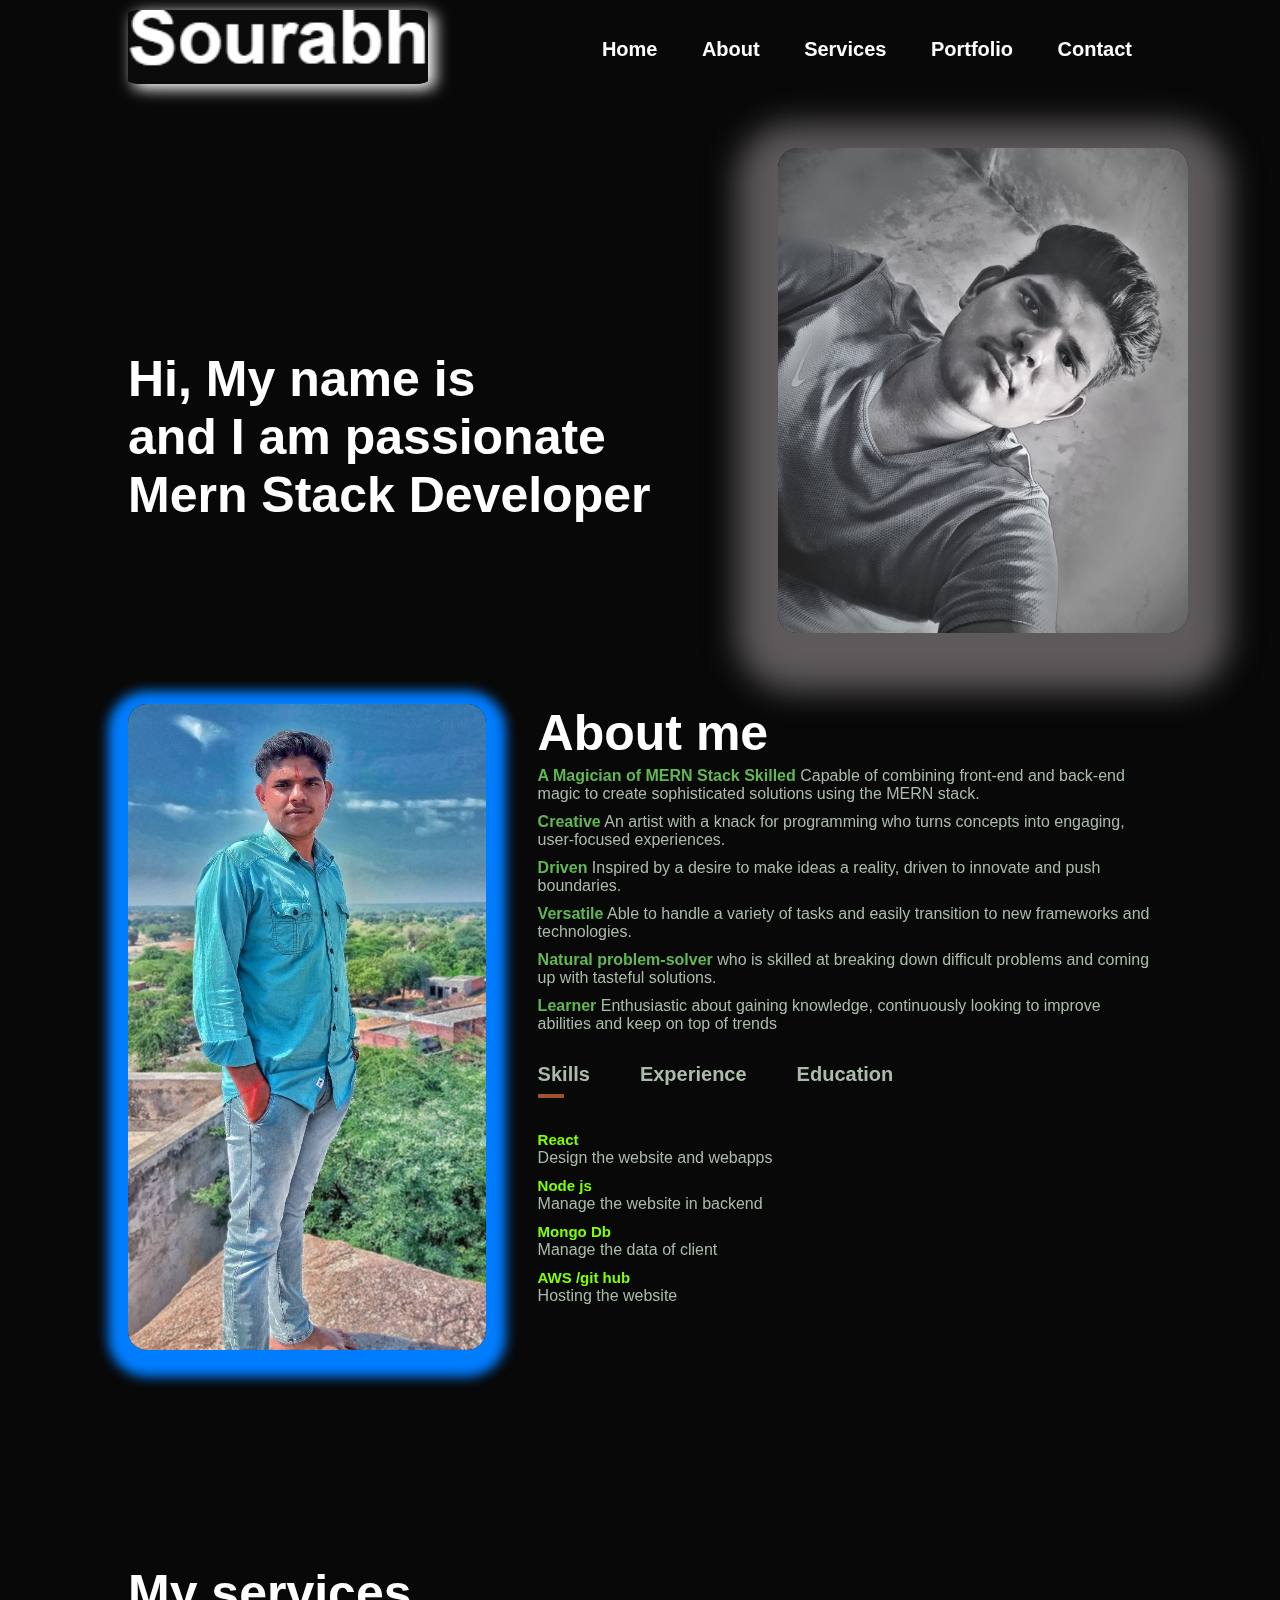
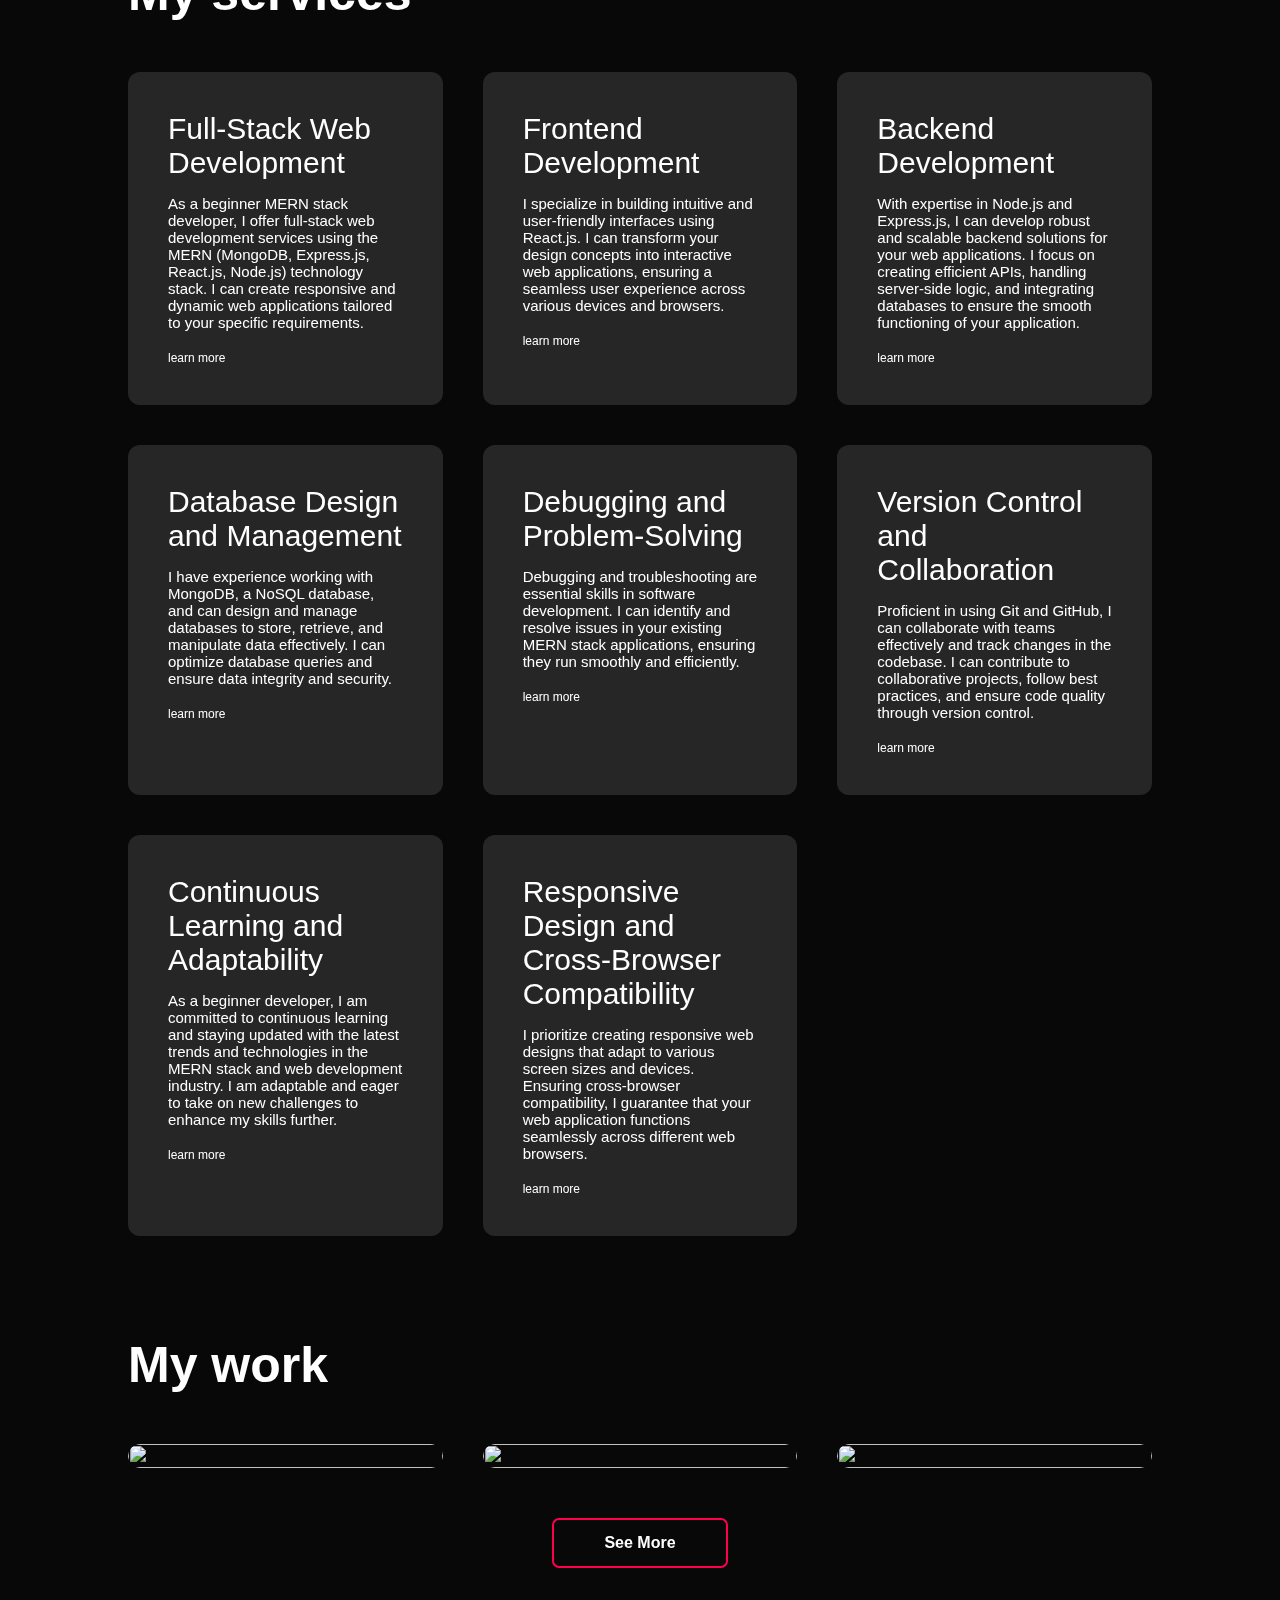
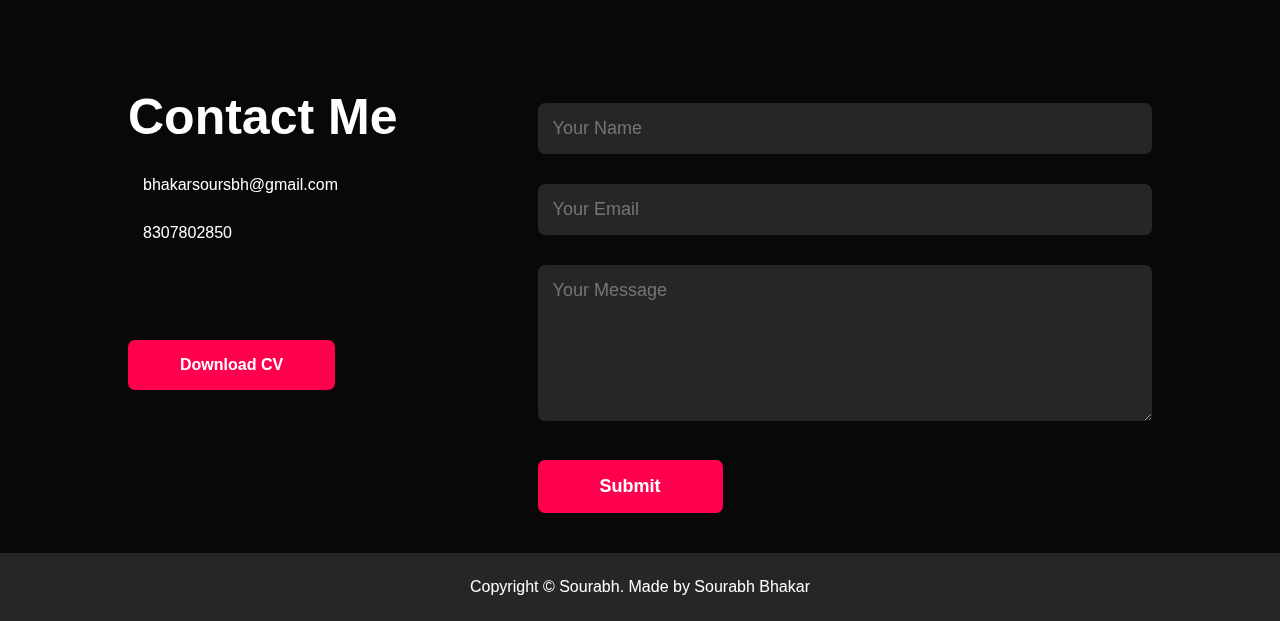
==== index.html @ 3886397c "Update index.html" ====
<!DOCTYPE html>
<html lang="en">

<head>
  <meta charset="UTF-8" />
  <meta name="viewport" content="width=device-width, initial-scale=1.0" />
  <title>Sourabh ---Mern Stack Developer</title>
  <link rel="stylesheet" href="sourabh.css" />
  <script src="sourabh.js"></script>
  <script src="https://kit.fontawesome.com/534c7aa040.js" crossorigin="anonymous"></script>
</head>

<body>
  <div id="header">
    <div class="container">
      <nav>
        <a href="">
          <img src="newlogo.png" alt="logo" class="logo" id="logo" onclick="reload" />
        </a>

        <ul id="sidermenu">
          <li><a href="#header">Home</a></li>
          <li><a href="#about">About</a></li>
          <li><a href="#services">Services</a></li>
          <li><a href="#portfolio">Portfolio</a></li>
          <li><a href="#contact">Contact</a></li>
          <i class="fas fa-times" onclick="closemenu()"></i>
        </ul>
        <i class="fas fa-bars" onclick="openmenu()"></i>
      </nav>
      <div class="left"><img src="sourabhjaat.jpg" alt=""></div>
      <div class="header-text">
        <!-- <p><span>M</span>ern <span>S</span>tack <span>D</span>eveloper</p> -->
        <h1>
          Hi, My name is <br />
          <span id="jaat"></span>
          <div>and I am passionate <br> Mern Stack Developer</div>
          <span id="element"></span>
        </h1>
      </div>
    </div>
  </div>
  <!-- ----------------------------about-------------------------------------------------- -->
  <div id="about">
    <div class="container">
      <div class="row">
        <div class="about-col-1">
          <img src="sourabh3.jpg" alt="" />
        </div>
        <div class="about-col-2">
          <h1 class="sub-title">About me</h1>
          <p>
            <span>A Magician of MERN Stack Skilled</span> Capable of combining
            front-end and back-end magic to create sophisticated solutions
            using the MERN stack.
          </p>
          <p>
            <span>Creative</span> An artist with a knack for programming who
            turns concepts into engaging, user-focused experiences.
          </p>
          <p>
            <span>Driven</span> Inspired by a desire to make ideas a reality,
            driven to innovate and push boundaries.
          </p>
          <p>
            <span>Versatile</span> Able to handle a variety of tasks and
            easily transition to new frameworks and technologies.
          </p>
          <p>
            <span>Natural problem-solver</span> who is skilled at breaking
            down difficult problems and coming up with tasteful solutions.
          </p>
          <p>
            <span>Learner</span> Enthusiastic about gaining knowledge,
            continuously looking to improve abilities and keep on top of
            trends
          </p>

          <div class="tab-title">
            <p class="tab-links active-link" onclick="opentab('Skills')">
              Skills
            </p>
            <p class="tab-links" onclick="opentab('Experience')">
              Experience
            </p>
            <p class="tab-links" onclick="opentab('Education')">Education</p>
          </div>
          <div class="tab-contant active-tab" id="Skills">
            <ul>
              <li><span>React</span><br />Design the website and webapps</li>
              <li><span>Node js</span><br />Manage the website in backend</li>
              <li><span>Mongo Db</span><br />Manage the data of client</li>
              <li><span>AWS /git hub</span><br />Hosting the website</li>
            </ul>
          </div>
          <div class="tab-contant" id="Experience">
            <ul>
              <li>
                <span>Fresher </span><br />Learning new thing about Mern stack
              </li>
            </ul>
          </div>
          <div class="tab-contant" id="Education">
            <ul>
              <li>
                <span>persuing degree</span><br />bca
              </li>
            </ul>
          </div>
        </div>
      </div>
    </div>
  </div>
  <!-- ----------------------------services-------------------------------------------------- -->
  <div id="services">
    <div class="container">
      <h1 class="sub-title">My services</h1>
      <div class="services-list">
        <div>
          <i class="fa-solid fa-code"></i>
          <h2>Full-Stack Web Development</h2>
          <p>
            As a beginner MERN stack developer, I offer full-stack web
            development services using the MERN (MongoDB, Express.js,
            React.js, Node.js) technology stack. I can create responsive and
            dynamic web applications tailored to your specific requirements.
          </p>
          <a href="project.html">learn more</a>
        </div>
        <div>
          <i class="fa-brands fa-react"></i>
          <h2>Frontend Development</h2>
          <p>
            I specialize in building intuitive and user-friendly interfaces
            using React.js. I can transform your design concepts into
            interactive web applications, ensuring a seamless user experience
            across various devices and browsers.
          </p>
          <a href="project.html">learn more</a>
        </div>
        <div>
          <i class="fa-brands fa-node"></i>
          <h2>Backend Development</h2>
          <p>
            With expertise in Node.js and Express.js, I can develop robust and
            scalable backend solutions for your web applications. I focus on
            creating efficient APIs, handling server-side logic, and
            integrating databases to ensure the smooth functioning of your
            application.
          </p>
          <a href="project.html">learn more</a>
        </div>
        <div>
          <i class="fa-solid fa-database"></i>
          <h2>Database Design and Management</h2>
          <p>
            I have experience working with MongoDB, a NoSQL database, and can
            design and manage databases to store, retrieve, and manipulate
            data effectively. I can optimize database queries and ensure data
            integrity and security.
          </p>
          <a href="project.html">learn more</a>
        </div>
        <div>
          <i class="fa-solid fa-gear"></i>
          <h2>Debugging and Problem-Solving</h2>
          <p>
            Debugging and troubleshooting are essential skills in software
            development. I can identify and resolve issues in your existing
            MERN stack applications, ensuring they run smoothly and
            efficiently.
          </p>
          <a href="project.html">learn more</a>
        </div>
        <div>
          <i class="fa-brands fa-github"></i>
          <h2>Version Control and Collaboration</h2>
          <p>
            Proficient in using Git and GitHub, I can collaborate with teams
            effectively and track changes in the codebase. I can contribute to
            collaborative projects, follow best practices, and ensure code
            quality through version control.
          </p>
          <a href="project.html">learn more</a>
        </div>
        <div>
          <i class="fa-solid fa-book"></i>
          <h2>Continuous Learning and Adaptability</h2>
          <p>
            As a beginner developer, I am committed to continuous learning and
            staying updated with the latest trends and technologies in the
            MERN stack and web development industry. I am adaptable and eager
            to take on new challenges to enhance my skills further.
          </p>
          <a href="project.html">learn more</a>
        </div>
        <div>
          <i class="fa-sharp fa-solid fa-mobile"></i>
          <h2>Responsive Design and Cross-Browser Compatibility</h2>
          <p>
            I prioritize creating responsive web designs that adapt to various
            screen sizes and devices. Ensuring cross-browser compatibility, I
            guarantee that your web application functions seamlessly across
            different web browsers.
          </p>
          <a href="project.html">learn more</a>
        </div>
      </div>
    </div>
  </div>
  <!-- -----------------------------------------------------------portfolio----------------------------------------------------------------------------- -->
  <div id="portfolio">
    <div class="container">
      <h1 class="sub-title">My work</h1>
      <div class="work-list">
        <div class="work">
          <img src="https://static.javatpoint.com/blog/images/how-to-be-a-full-stack-developer.png" />
          <div class="layer">
            <h3>Full stack website</h3>
            <p>
              A full-stack website refers to a website that has both front-end
              and back-end components, covering all aspects of web
              development.
            </p>
            <a href="project.html"><i class="fa-solid fa-arrow-up-right-from-square"></i></a>
          </div>
        </div>
        <div class="work">
          <img
            src="https://thumbs.dreamstime.com/b/responsive-web-design-page-promotion-different-display-devices-office-studio-desk-cioncept-graphic-elements-wall-174870257.jpg" />
          <div class="layer">
            <h3>Responsive website degine</h3>
            <p>
              A responsive website is a website design approach that ensures
              optimal viewing and interaction across various devices and
              screen sizes
            </p>
            <a href="index.html"><i class="fa-solid fa-arrow-up-right-from-square"></i></a>
          </div>
        </div>
        <div class="work">
          <img
            src="https://img.freepik.com/free-photo/showing-cart-trolley-shopping-online-sign-graphic_53876-133967.jpg" />
          <div class="layer">
            <h3>E-commerce website</h3>
            <p>
              E-commerce, short for electronic commerce, has become
              increasingly popular due to the convenience it offers to both
              consumers and businesses
            </p>
            <a href="project.html"><i class="fa-solid fa-arrow-up-right-from-square"></i></a>
          </div>
        </div>
      </div>
      <a href="project.html" class="btn">See More</a>
    </div>
  </div>
  <!-- ---------------------------------------------------contact section--------------------------------------- -->
  <div id="contact">
    <div class="container">
      <div class="row">
        <div class="contact-left">
          <h1 class="sub-title">Contact Me</h1>
          <p>
            <i class="fa-solid fa-paper-plane"></i>bhakarsoursbh@gmail.com
          </p>
          <p><i class="fa-solid fa-phone"></i>8307802850</p>
          <div class="social-icon">
            <a href="https://www.facebook.com/sourabh.bhakar.33?mibextid=ZbWKwL"><i
                class="fa-brands fa-facebook"></i></a>
            <a href="https://www.instagram.com/bhakarsourabh/"><i class="fa-brands fa-instagram"></i></a>
            <a href="https://www.linkedin.com/in/sourabh-bhakar-b3bb3324b/?originalSubdomain=in"><i
                class="fa-brands fa-linkedin"></i></a>
            <a href="https://t.me/Bhakarsourabh"><i class="fa-brands fa-telegram"></i></a>
            <a href="https://github.com/sourabhbhakar5228?tab=repositories"><i class="fa-brands fa-github"></i></a>
          </div>
          <a href="Resume.pdf" class="btn btn-2" download>Download CV</a>
        </div>
        <div class="contact-right">
          <form name="submit-to-google-sheet">
            <input type="text" name="Name" placeholder="Your Name" required />
            <input type="email" name="Email" placeholder="Your Email " required />
            <textarea name="Message" rows="6" placeholder="Your Message"></textarea>
            <button type="submit" class="btn btn-2">Submit</button>
          </form>
          <span id="msg"></span>
        </div>
      </div>
    </div>
    <div class="copyright">
      <p>
        Copyright © Sourabh. Made by <i class="fa-solid fa-heart"></i> Sourabh
        Bhakar
      </p>
    </div>
  </div>
</body>
<script>
  // ------------------------------------------------google sheet -----------------------------------
  const scriptURL =
    "https://script.google.com/macros/s/AKfycbykt4avmGJxRdVvzC46BRvpmFMYT5OjKZjjOQTQ4RY8ft5uHCSQOTykpt5dRcJ88xuuuA/exec";
  const form = document.forms["submit-to-google-sheet"];
  const msg = document.getElementById("msg");

  form.addEventListener("submit", (e) => {
    e.preventDefault();
    fetch(scriptURL, { method: "POST", body: new FormData(form) })
      .then((response) => {
        msg.innerHTML = "Your Enquiry has been submitted";
        setTimeout(function () {
          msg.innerHTML = "";
        }, 7000);
        form.reset();
      })
      .catch((error) => console.error("Error!", error.message));
  });
</script>
<script src="https://unpkg.com/typed.js@2.0.16/dist/typed.umd.js"></script>
<script>
  var typed = new Typed("#element", {
    strings: [
      " Javascript",
      "React JS",
      "&amp; NodeJS",
      "ExpressJS",
      "MongoDB",
      "Git &amp; Github.",
    ],
    typeSpeed: 100,
    loop: true,
  });
</script>
<script>
  var typed = new Typed("#jaat", {
    strings: ["Sourabh", "Bhakar"],
    typeSpeed: 100,
    loop: true,
  });

  // for logo
  document
    .getElementsById("logo")
    .addEventListener("click", function (reload) {
      location.reload(reload);
    });
</script>

</html>
---- sourabh.css ----
* {
  margin: 0;
  padding: 0;
  box-sizing: border-box;
  font-family: "poppins", sans-serif;
}
html {
  scroll-behavior: smooth;
}
body {
  background: #080808;
  color: #fff;
}
.left img {
  height: 100%;
  width: 40%;
  position: relative;
  left: 650px;
  border-radius: 20px;
  margin-top: 60px;
  box-shadow: 0px 17px 32px 41px #5e5a5b;
}
.container {
  padding: 10px 10%;
}
nav {
  display: flex;
  align-items: center;
  justify-content: space-between;
  flex-wrap: wrap;
}
.logo {
  width: 300px;
  mix-blend-mode: screen;
  border-radius: 5%;
  box-shadow: 6px 4px 15px 1px white;
}
nav ul li {
  display: inline-block;
  list-style: none;
  margin: 10px 20px;
}
nav ul li a {
  color: #fff;
  text-decoration: none;
  font-size: 20px;
  position: relative;
  font-weight: 700;
}
nav ul li a::after {
  content: "";
  width: 0;
  height: 4px;
  background: rgb(12, 212, 72);
  position: absolute;
  left: 0;
  bottom: -6px;
  transition: 0.5s;
}
nav ul li a:hover::after {
  width: 100%;
}
.header-text {
  margin-top: -30%;
  font-size: 30px;
}
.header-text h1 {
  font-size: 50px;
  margin-top: 20px;
  color: white;
}
.header-text p {
  margin-top: 20px;
  color: black;
  font-weight: 700;
}
.header-text h1 span,
p span {
  color: #ff004f;
  font-weight: 700;
}
/* -----------------------------------------------------------------about------------------------------------------------------- */
#about {
  padding: 160px 0px;
  color: #aba;
}
.row {
  display: flex;
  justify-content: space-between;
  flex-wrap: wrap;
}
.about-col-1 {
  flex-basis: 35%;
}
.about-col-1 img {
  width: 100%;
  border-radius: 19px;
  height: -webkit-fill-available;
  box-shadow: 0px 7px 12px 20px #007dff;
}
.about-col-2 {
  flex-basis: 60%;
}
.about-col-2 p {
  padding: 5px 0px;
}
.about-col-2 span {
  color: #61b752;
  font-weight: bold;
}
.sub-title {
  font-size: 50px;
  font-weight: 700;
  color: white;
}
.tab-title {
  display: flex;
  margin: 20px 0 40px;
}
.tab-links {
  margin-right: 50px;
  font-size: 20px;
  font-weight: bold;
  cursor: pointer;
  position: relative;
}
.tab-links::after {
  content: "";
  width: 0;
  height: 4px;
  background: sienna;
  position: absolute;
  left: 0;
  bottom: -7px;
  transition: 0.5s;
}
.tab-links.active-link::after {
  width: 50%;
}
.tab-contant ul li {
  list-style: none;
  margin: 10px 0;
}
.tab-contant ul li span {
  color: chartreuse;
  font-size: 15px;
}
.tab-contant {
  display: none;
}
.tab-contant.active-tab {
  display: block;
}
/* -------------------------------------------------services-------------------------------------------------------------------- */
#services {
  padding: 30px 0;
}
.services-list {
  display: grid;
  grid-template-columns: repeat(auto-fit, minmax(250px, 1fr));
  grid-gap: 40px;
  margin-top: 50px;
}
.services-list div {
  background: #262626;
  padding: 40px;
  font-size: 14px;
  font-weight: 400;
  border-radius: 12px;
  transition: background 0.5s, transform 0.5s;
}
.services-list div i {
  font-size: 50px;
  margin-bottom: 30px;
  color: purple;
}
.services-list div h2 {
  font-size: 30px;
  font-weight: 500;
  margin-bottom: 15px;
}
.services-list div p {
  font-size: 15px;
}
.services-list div a {
  text-decoration: none;
  color: white;
  font-size: 12px;
  margin-top: 20px;
  display: inline-block;
}
.services-list div:hover {
  background: #ff004f;
  transform: translateY(-10px);
}
/* -----------------------------------------------------------portfolio------------------------------------------ */
#portfolio {
  padding: 50px 0;
}
.work-list {
  display: grid;
  grid-template-columns: repeat(auto-fit, minmax(250px, 1fr));
  grid-gap: 40px;
  margin-top: 50px;
}
.work {
  border-radius: 12px;
  position: relative;
  overflow: hidden;
}

.work img {
  width: 100%;
  height: 100%;
  border-radius: 12px;
  display: block;
  transition: transform 0.5s;
}
.layer {
  width: 100%;
  height: 0;
  background: linear-gradient(rgba(0, 0, 0, 0.6), #ff004f);
  border-radius: 12px;
  position: absolute;
  left: 0;
  bottom: 0;
  overflow: hidden;
  display: flex;
  align-items: center;
  justify-content: center;
  flex-direction: column;
  padding: 0 40px;
  text-align: center;
  font-size: 14px;
  transition: height 0.7s;
}
.layer h3 {
  font-weight: 500;
  margin-bottom: 20px;
}
.layer a {
  margin-top: 20px;
  color: #ff004f;
  text-decoration: none;
  font-size: 22px;
  line-height: 60px;
  background: white;
  width: 60px;
  height: 60px;
  border-radius: 50%;
  text-align: center;
}
.work:hover img {
  transform: scale(1.1);
}
.work:hover .layer {
  height: 100%;
}
.btn {
  display: block;
  margin: 50px auto;
  width: fit-content;
  border: 2px solid #ff004f;
  padding: 14px 50px;
  border-radius: 7px;
  text-decoration: none;
  color: #fff;
  font-weight: bold;
  transition: background 0.7s;
}
.btn:hover {
  background: #ff004f;
}
/* ---------------------------------------------------contact section---------------------------------- */
.contact-left {
  flex-basis: 35%;
}
.contact-right {
  flex-basis: 60%;
}
.contact-left p {
  margin-top: 30px;
}
.contact-left p i {
  color: #ff004f;
  margin-right: 15px;
  font-size: 15px;
}
.social-icon {
  margin-top: 30px;
}
.social-icon a {
  text-decoration: none;
  font-size: 30px;
  margin-right: 15px;
  color: #ababab;
  display: inline-block;
  transition: transform 0.5s;
}
.social-icon a:hover {
  color: aqua;
  transform: translateY(-5px);
}
.btn.btn-2 {
  display: inline-block;
  background-color: #ff004f;
}
.contact-right form {
  width: 100%;
}
form input,
form textarea {
  width: 100%;
  border: 0;
  outline: none;
  background: #262626;
  padding: 15px;
  margin: 15px 0;
  color: #fff;
  font-size: 18px;
  border-radius: 7px;
}
form .btn-2 {
  padding: 14px 60px;
  font-size: 18px;
  margin-top: 20px;
  cursor: pointer;
}
.copyright {
  width: 100%;
  text-align: center;
  padding: 25px 0;
  background: #262626;
  font-weight: 400;
  margin-top: 20px;
}
.copyright i {
  color: red;
}
/* ----------------------------------------------------css for small screen-------------------------------------------------- */
nav .fas {
  display: none;
}
@media only screen and (max-width: 800px) {
  .left img {
    height: 500px;
    width: 90%;
    position: relative;
    left: 25px;
    border-radius: 20px;
    margin-top: 80px;
    box-shadow: 0px 17px 32px 41px #5e5a5b;
  }
  .header-text h1 {
    margin-top: 70%;
    font-size: 40px;
  }
  .logo {
    width: 200px;
    margin-top: 13px;
  }
  nav .fas {
    display: block;
    cursor: pointer;
    font-size: 25px;
    color: white;
  }
  nav ul {
    background: #007dff;
    position: fixed;
    top: 0;
    right: -200px;
    width: 200px;
    height: 100vh;
    padding-top: 50px;
    z-index: 2;
    transition: width 1s;
  }
  nav ul li {
    display: block;
    margin: 25px;
  }
  nav ul .fas {
    position: absolute;
    top: 25px;
    left: 25px;
    cursor: pointer;
  }
  .sub-title {
    font-size: 40px;
  }
  .about-col-1,
  .about-col-2 {
    flex-basis: 100%;
  }
  .about-col-1 {
    margin-bottom: 30px;
  }
  .about-col-2 {
    font-size: 14px;
  }
  .tab-links {
    font-size: 14px;
    margin-top: 20px;
  }
  .contact-left,
  .contact-right {
    flex-basis: 100%;
  }
  .copyright {
    font-size: 14px;
  }
  .layer {
    font-size: 12px;
  }
}
#msg {
  color: #61b752;
  margin-top: -40px;
  display: block;
}
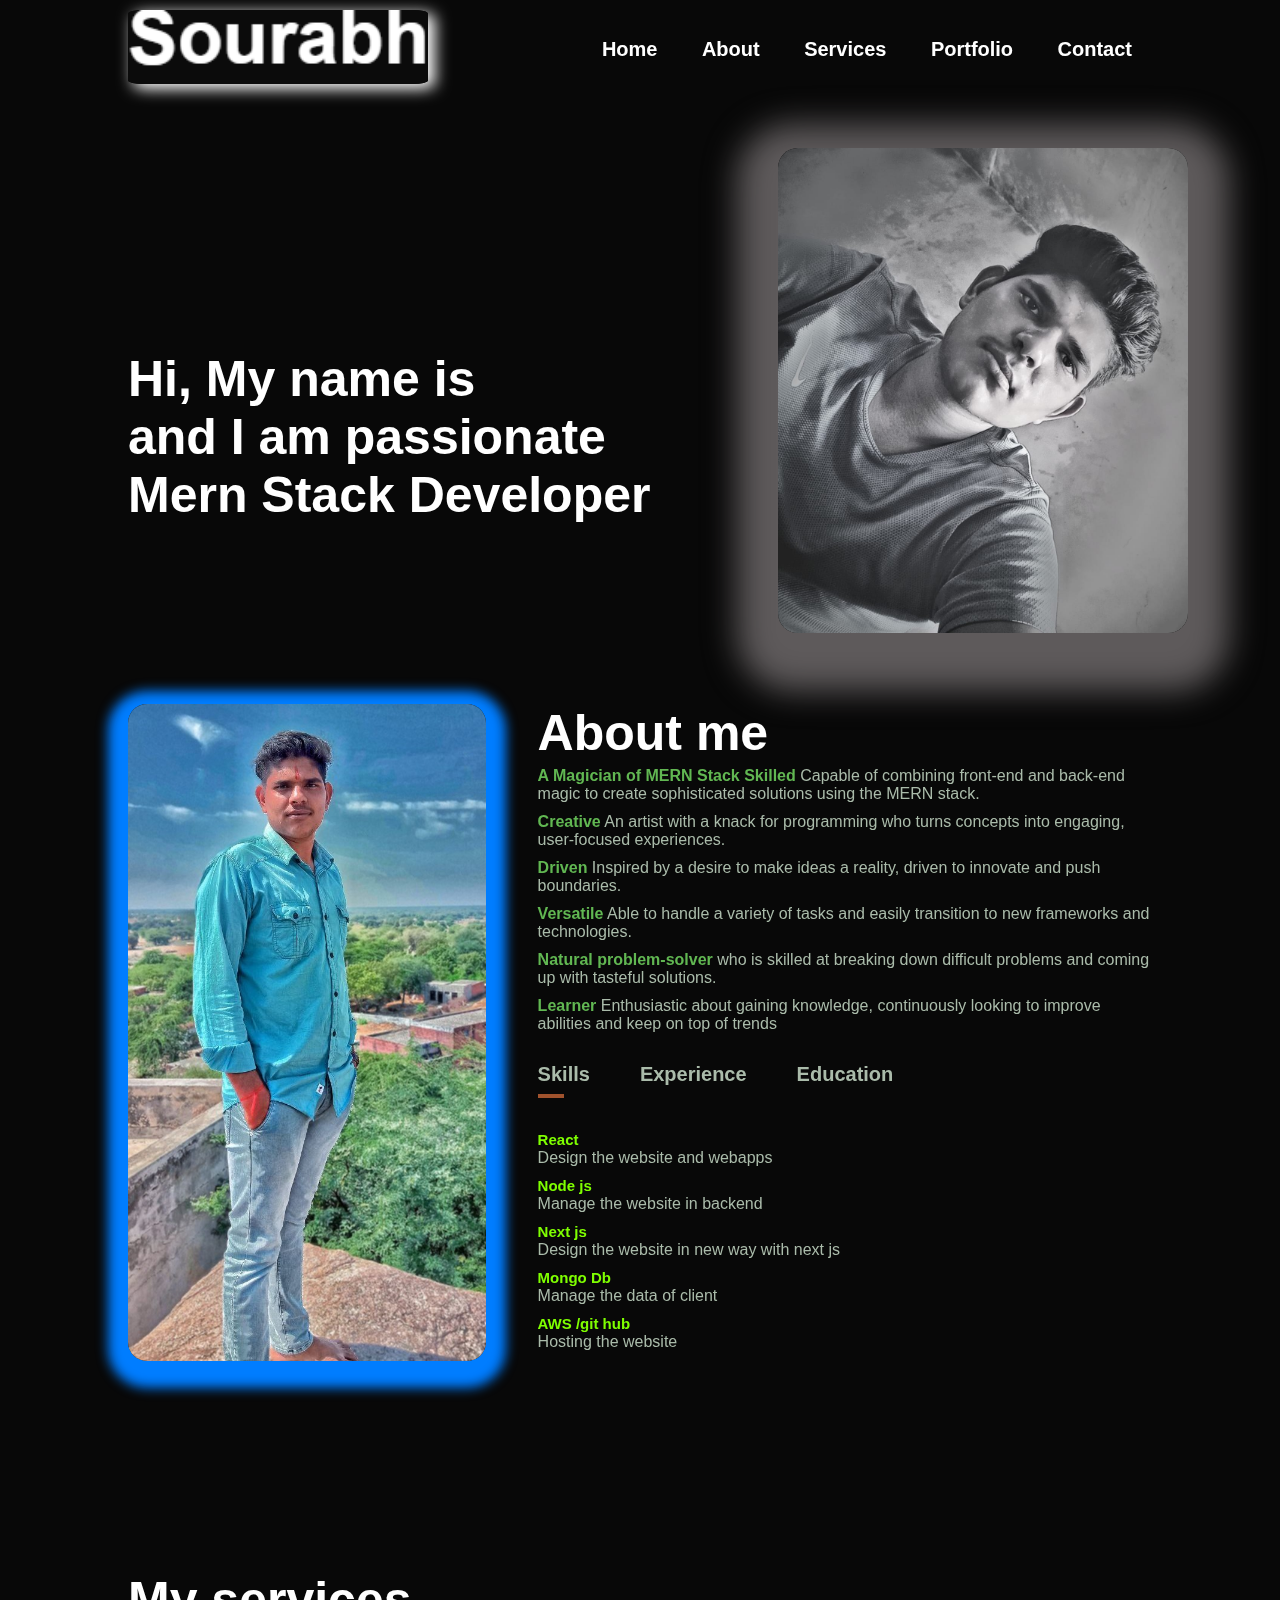
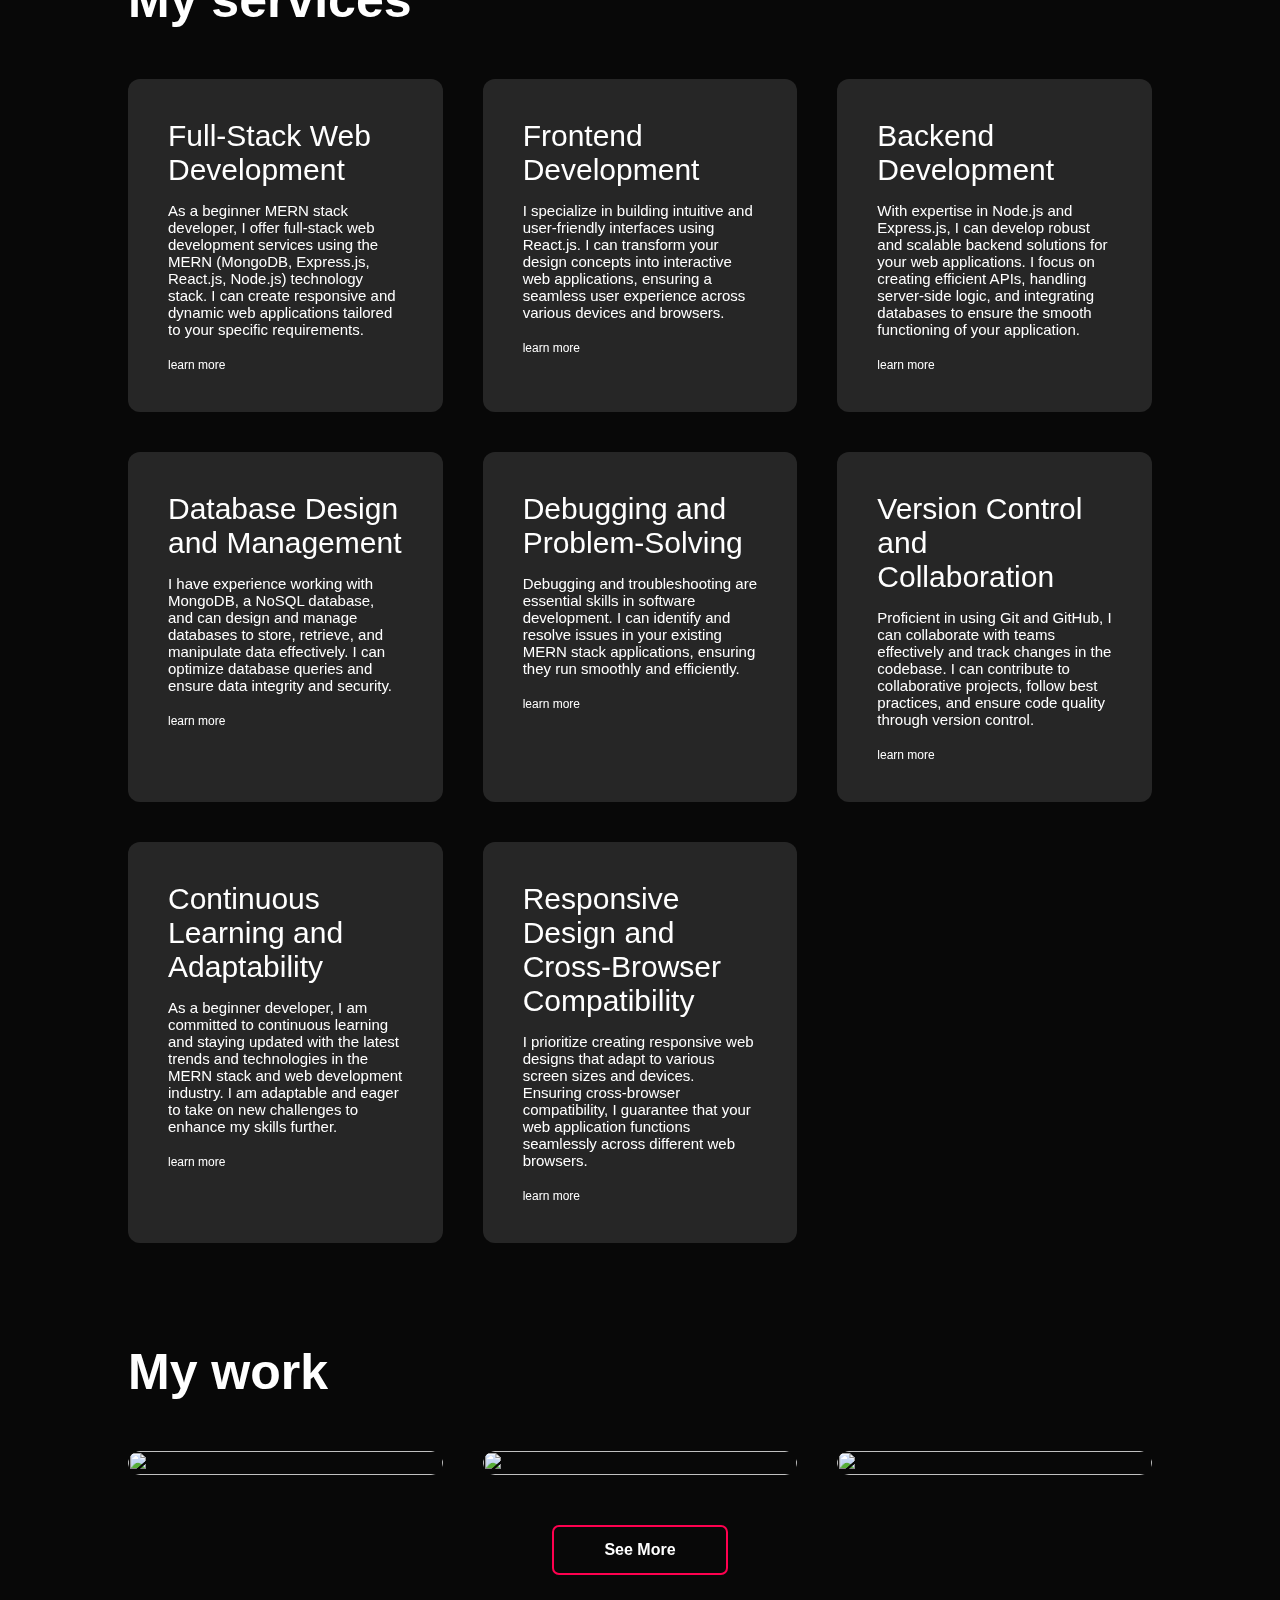
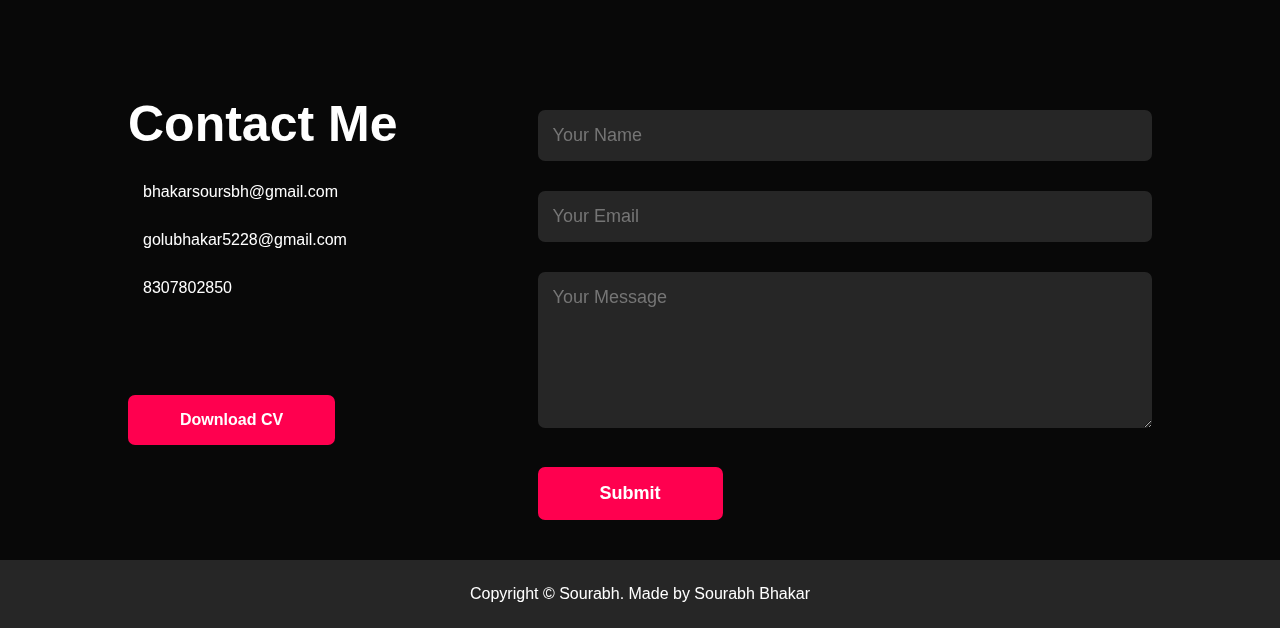
==== commit dd3623fd: "new version" ====
--- a/index.html
+++ b/index.html
@@ -89,6 +89,7 @@
             <ul>
               <li><span>React</span><br />Design the website and webapps</li>
               <li><span>Node js</span><br />Manage the website in backend</li>
+              <li><span>Next js</span><br />Design the website in new way with next js </li>
               <li><span>Mongo Db</span><br />Manage the data of client</li>
               <li><span>AWS /git hub</span><br />Hosting the website</li>
             </ul>
@@ -96,14 +97,17 @@
           <div class="tab-contant" id="Experience">
             <ul>
               <li>
-                <span>Fresher </span><br />Learning new thing about Mern stack
+                <span>Internship in </span><br />CODE IT SOLUTION HYDERABAD 3 Months
               </li>
             </ul>
           </div>
           <div class="tab-contant" id="Education">
             <ul>
               <li>
-                <span>persuing degree</span><br />bca
+                <span>Persuing Degree</span><br />Bsc non medical
+              </li>
+              <li>
+                <span>Mern stack course </span><br />Ducat Gurgoan
               </li>
             </ul>
           </div>
@@ -125,7 +129,7 @@
             React.js, Node.js) technology stack. I can create responsive and
             dynamic web applications tailored to your specific requirements.
           </p>
-          <a href="project.html">learn more</a>
+          <a href="https://github.com/Sourabh-Bhakar5228">learn more</a>
         </div>
         <div>
           <i class="fa-brands fa-react"></i>
@@ -136,7 +140,7 @@
             interactive web applications, ensuring a seamless user experience
             across various devices and browsers.
           </p>
-          <a href="project.html">learn more</a>
+          <a href="https://github.com/Sourabh-Bhakar5228">learn more</a>
         </div>
         <div>
           <i class="fa-brands fa-node"></i>
@@ -148,7 +152,7 @@
             integrating databases to ensure the smooth functioning of your
             application.
           </p>
-          <a href="project.html">learn more</a>
+          <a href="https://github.com/Sourabh-Bhakar5228">learn more</a>
         </div>
         <div>
           <i class="fa-solid fa-database"></i>
@@ -159,7 +163,7 @@
             data effectively. I can optimize database queries and ensure data
             integrity and security.
           </p>
-          <a href="project.html">learn more</a>
+          <a href="https://github.com/Sourabh-Bhakar5228">learn more</a>
         </div>
         <div>
           <i class="fa-solid fa-gear"></i>
@@ -170,7 +174,7 @@
             MERN stack applications, ensuring they run smoothly and
             efficiently.
           </p>
-          <a href="project.html">learn more</a>
+          <a href="https://github.com/Sourabh-Bhakar5228">learn more</a>
         </div>
         <div>
           <i class="fa-brands fa-github"></i>
@@ -181,7 +185,7 @@
             collaborative projects, follow best practices, and ensure code
             quality through version control.
           </p>
-          <a href="project.html">learn more</a>
+          <a href="https://github.com/Sourabh-Bhakar5228">learn more</a>
         </div>
         <div>
           <i class="fa-solid fa-book"></i>
@@ -192,7 +196,7 @@
             MERN stack and web development industry. I am adaptable and eager
             to take on new challenges to enhance my skills further.
           </p>
-          <a href="project.html">learn more</a>
+          <a href="https://github.com/Sourabh-Bhakar5228">learn more</a>
         </div>
         <div>
           <i class="fa-sharp fa-solid fa-mobile"></i>
@@ -203,7 +207,7 @@
             guarantee that your web application functions seamlessly across
             different web browsers.
           </p>
-          <a href="project.html">learn more</a>
+          <a href="https://github.com/Sourabh-Bhakar5228">learn more</a>
         </div>
       </div>
     </div>
@@ -222,7 +226,7 @@
               and back-end components, covering all aspects of web
               development.
             </p>
-            <a href="project.html"><i class="fa-solid fa-arrow-up-right-from-square"></i></a>
+            <a href="https://github.com/Sourabh-Bhakar5228"><i class="fa-solid fa-arrow-up-right-from-square"></i></a>
           </div>
         </div>
         <div class="work">
@@ -235,7 +239,7 @@
               optimal viewing and interaction across various devices and
               screen sizes
             </p>
-            <a href="index.html"><i class="fa-solid fa-arrow-up-right-from-square"></i></a>
+            <a href="https://github.com/Sourabh-Bhakar5228"><i class="fa-solid fa-arrow-up-right-from-square"></i></a>
           </div>
         </div>
         <div class="work">
@@ -248,11 +252,11 @@
               increasingly popular due to the convenience it offers to both
               consumers and businesses
             </p>
-            <a href="project.html"><i class="fa-solid fa-arrow-up-right-from-square"></i></a>
-          </div>
-        </div>
-      </div>
-      <a href="project.html" class="btn">See More</a>
+            <a href="https://github.com/Sourabh-Bhakar5228"><i class="fa-solid fa-arrow-up-right-from-square"></i></a>
+          </div>
+        </div>
+      </div>
+      <a href="https://github.com/Sourabh-Bhakar5228?tab=repositories" class="btn">See More</a>
     </div>
   </div>
   <!-- ---------------------------------------------------contact section--------------------------------------- -->
@@ -263,6 +267,9 @@
           <h1 class="sub-title">Contact Me</h1>
           <p>
             <i class="fa-solid fa-paper-plane"></i>bhakarsoursbh@gmail.com
+          </p>
+          <p>
+            <i class="fa-solid fa-paper-plane"></i>golubhakar5228@gmail.com
           </p>
           <p><i class="fa-solid fa-phone"></i>8307802850</p>
           <div class="social-icon">
@@ -272,9 +279,9 @@
             <a href="https://www.linkedin.com/in/sourabh-bhakar-b3bb3324b/?originalSubdomain=in"><i
                 class="fa-brands fa-linkedin"></i></a>
             <a href="https://t.me/Bhakarsourabh"><i class="fa-brands fa-telegram"></i></a>
-            <a href="https://github.com/sourabhbhakar5228?tab=repositories"><i class="fa-brands fa-github"></i></a>
-          </div>
-          <a href="Resume.pdf" class="btn btn-2" download>Download CV</a>
+            <a href="https://github.com/Sourabh-Bhakar5228"><i class="fa-brands fa-github"></i></a>
+          </div>
+          <a href="SOURABH NEW.pdf" class="btn btn-2" download>Download CV</a>
         </div>
         <div class="contact-right">
           <form name="submit-to-google-sheet">
@@ -295,26 +302,41 @@
     </div>
   </div>
 </body>
-<script>
-  // ------------------------------------------------google sheet -----------------------------------
-  const scriptURL =
-    "https://script.google.com/macros/s/AKfycbykt4avmGJxRdVvzC46BRvpmFMYT5OjKZjjOQTQ4RY8ft5uHCSQOTykpt5dRcJ88xuuuA/exec";
-  const form = document.forms["submit-to-google-sheet"];
+
+<script type="text/javascript" src="https://cdn.jsdelivr.net/npm/@emailjs/browser@3/dist/email.min.js"></script>
+<script type="text/javascript">
+  // Initialize EmailJS with your User ID
+  (function () {
+    emailjs.init("q5f8BqvaBOPbc2qOn"); // Replace 'YOUR_USER_ID' with your actual EmailJS user ID
+  })();
+
+  // Form Submission Handler
+  const form = document.querySelector("[name='submit-to-google-sheet']"); // Use the correct form selector
   const msg = document.getElementById("msg");
 
   form.addEventListener("submit", (e) => {
     e.preventDefault();
-    fetch(scriptURL, { method: "POST", body: new FormData(form) })
-      .then((response) => {
-        msg.innerHTML = "Your Enquiry has been submitted";
-        setTimeout(function () {
+    emailjs.sendForm('service_gcnjqga', 'template_t83y35c', form)
+      .then(() => {
+        msg.innerHTML = "Your enquiry has been submitted.";
+        setTimeout(() => {
           msg.innerHTML = "";
         }, 7000);
         form.reset();
       })
-      .catch((error) => console.error("Error!", error.message));
+      .catch((error) => {
+        console.error("Error!", error);
+        msg.innerHTML = "An error occurred. Please try again.";
+        setTimeout(() => {
+          msg.innerHTML = "";
+        }, 7000);
+      });
   });
 </script>
+
+
+
+
 <script src="https://unpkg.com/typed.js@2.0.16/dist/typed.umd.js"></script>
 <script>
   var typed = new Typed("#element", {
@@ -323,6 +345,7 @@
       "React JS",
       "&amp; NodeJS",
       "ExpressJS",
+      "Next JS",
       "MongoDB",
       "Git &amp; Github.",
     ],
--- a/sourabh.css
+++ b/sourabh.css
@@ -344,9 +344,9 @@
 @media only screen and (max-width: 800px) {
   .left img {
     height: 500px;
-    width: 90%;
+    width: 100%;
     position: relative;
-    left: 25px;
+    left: 5px;
     border-radius: 20px;
     margin-top: 80px;
     box-shadow: 0px 17px 32px 41px #5e5a5b;
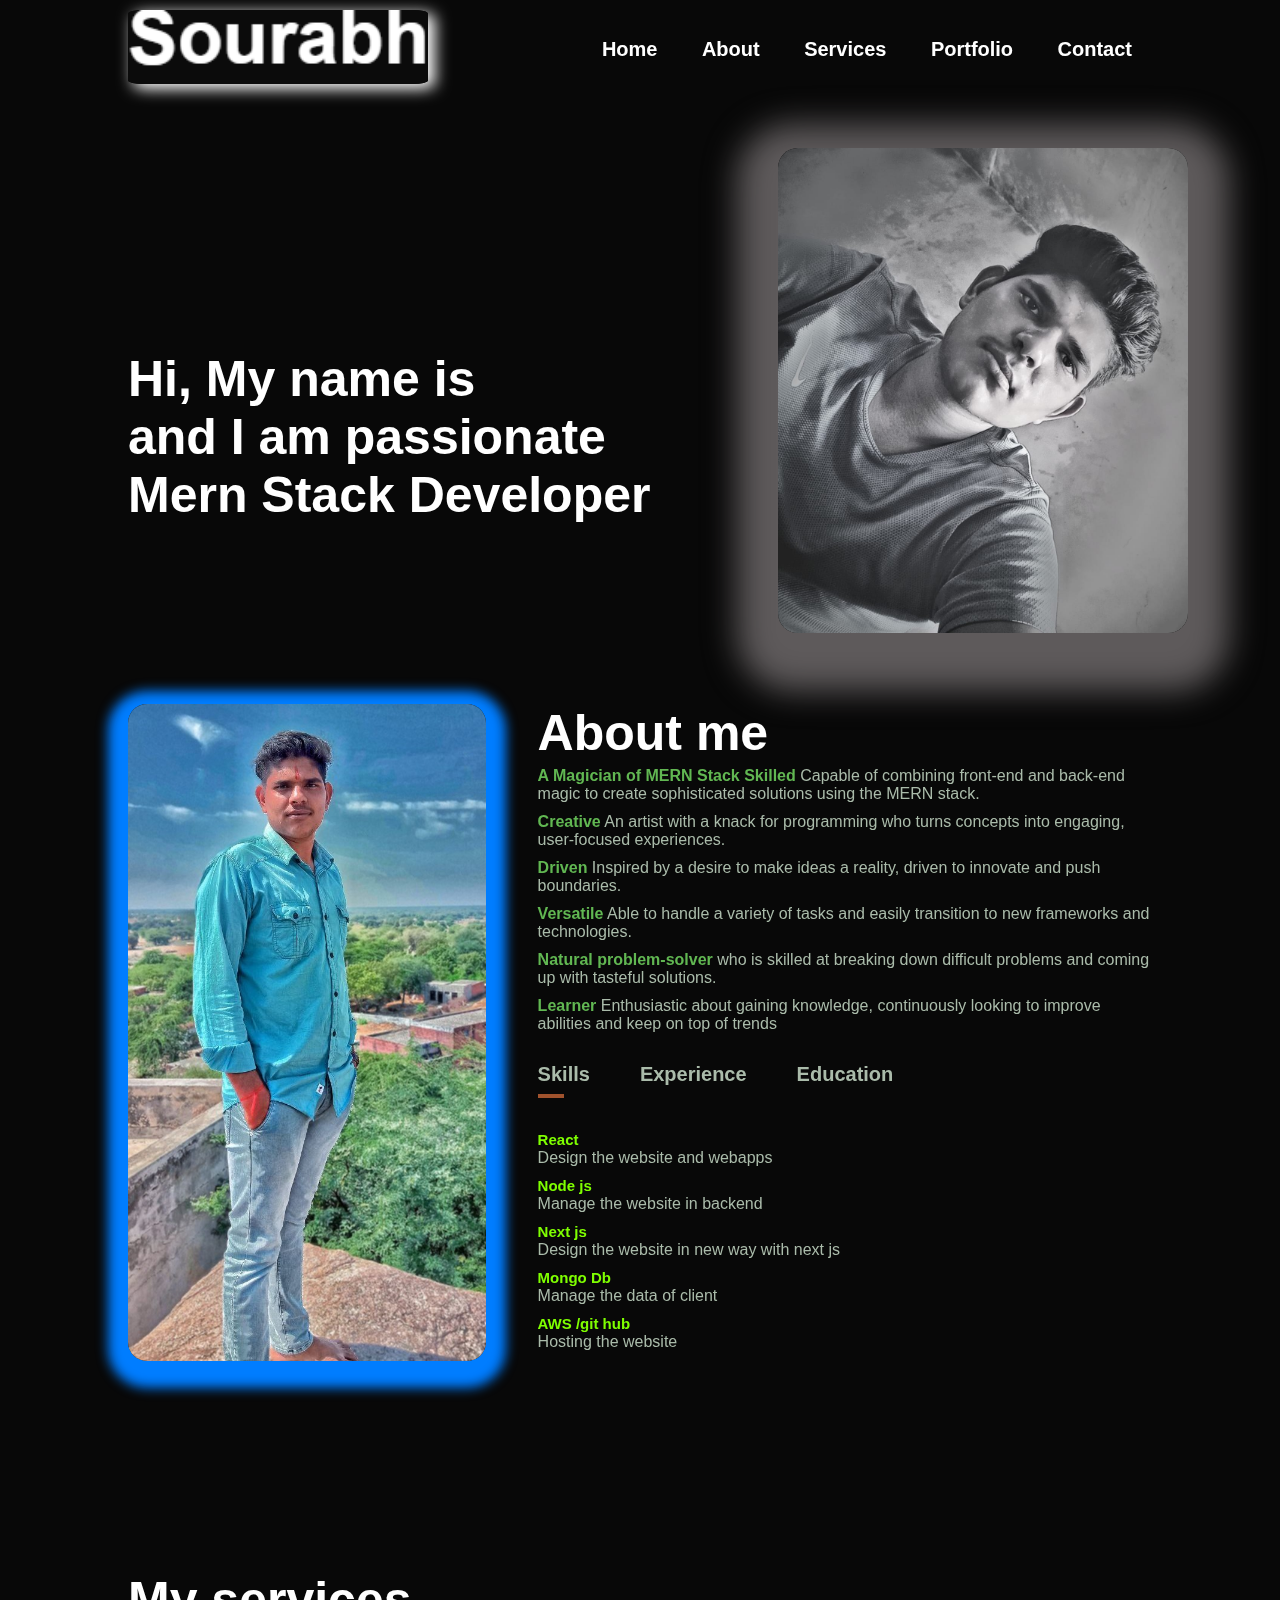
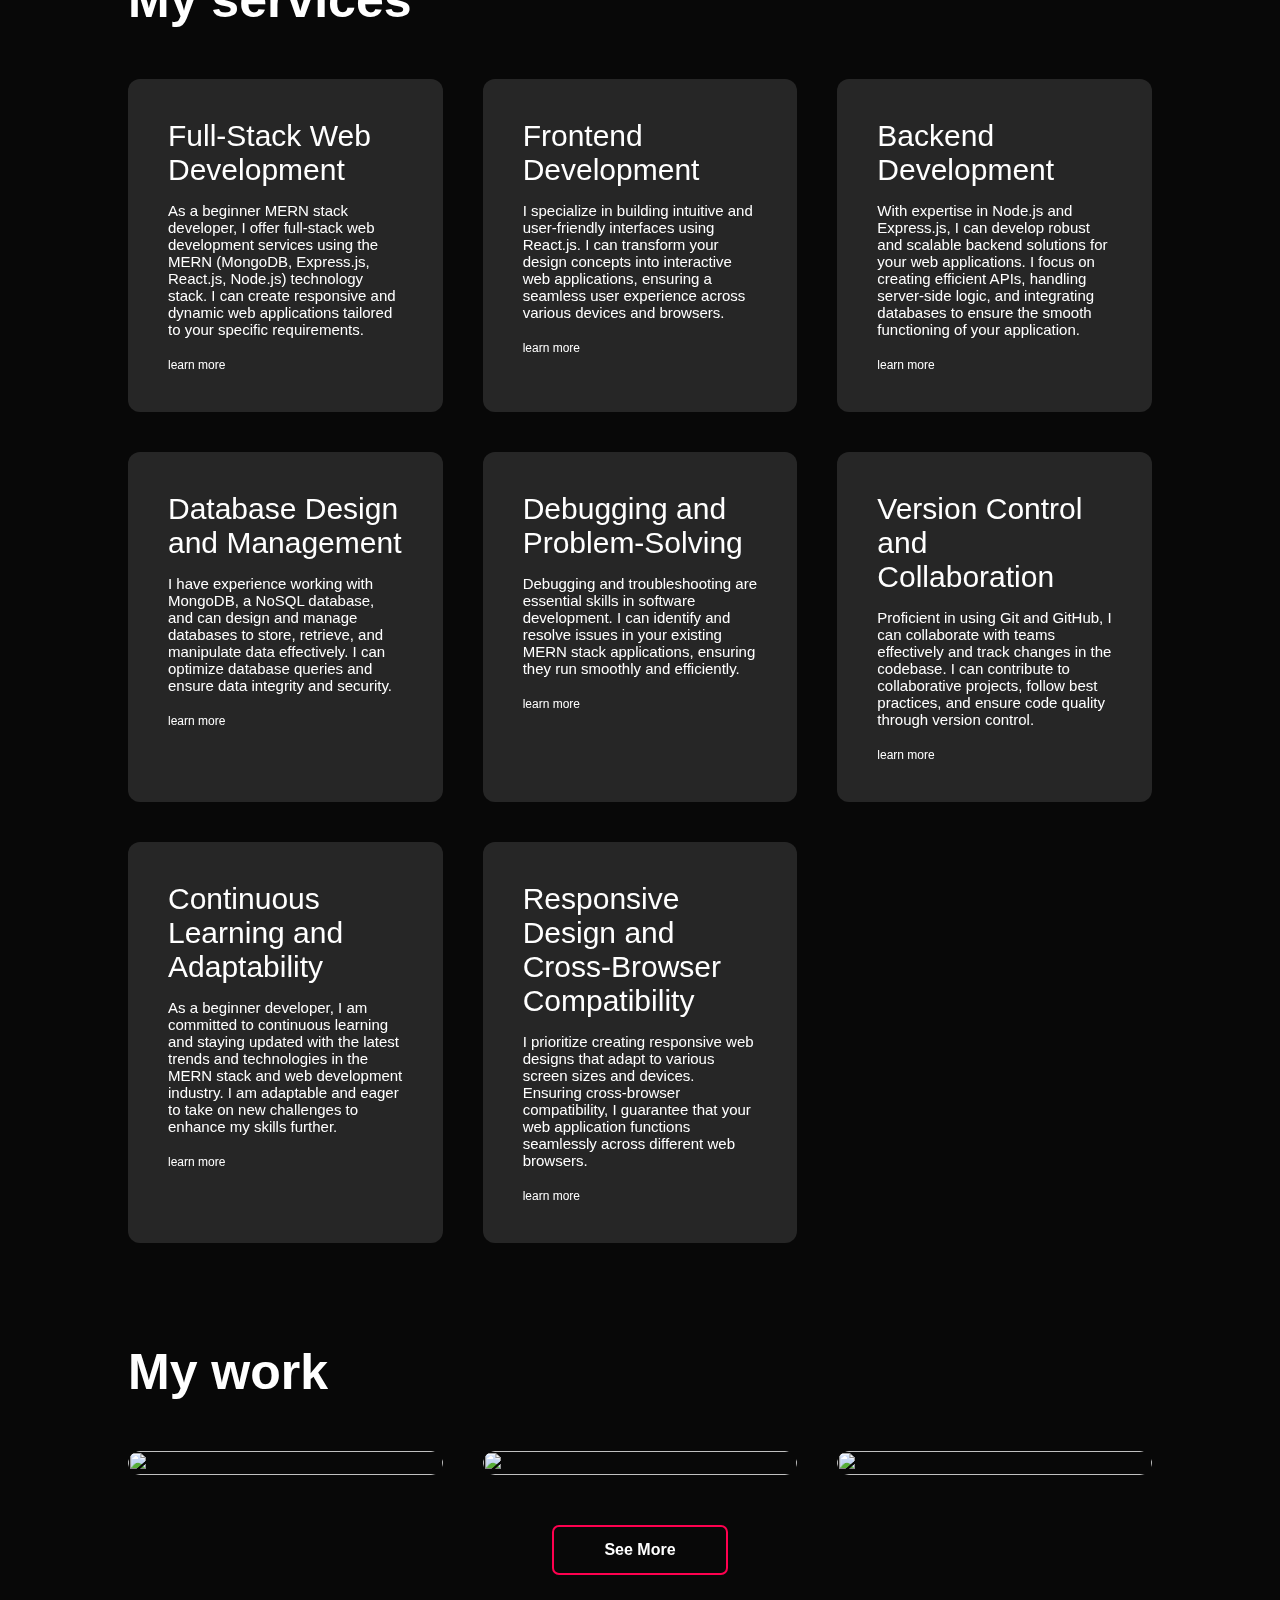
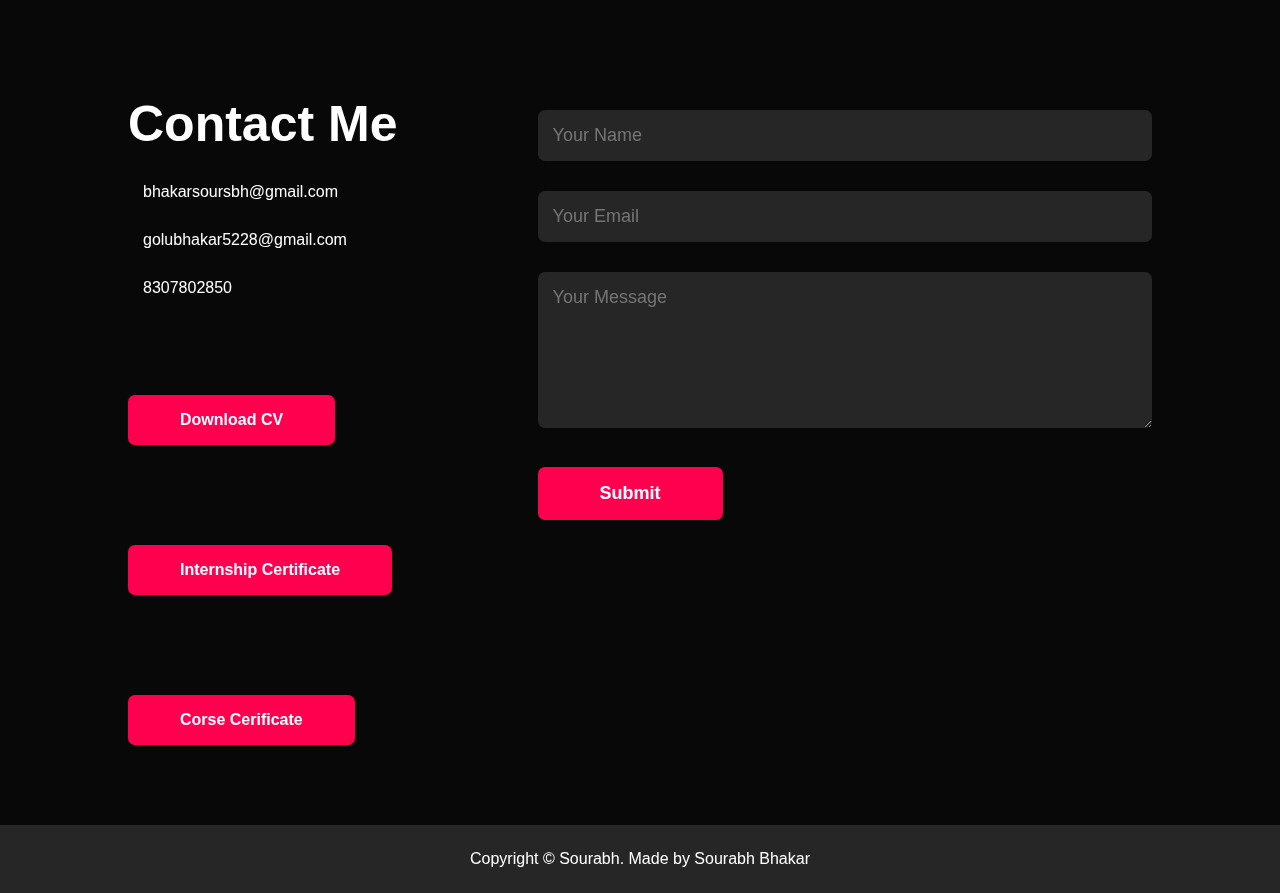
==== commit 6f6f658f: "new thing added" ====
--- a/index.html
+++ b/index.html
@@ -282,6 +282,8 @@
             <a href="https://github.com/Sourabh-Bhakar5228"><i class="fa-brands fa-github"></i></a>
           </div>
           <a href="SOURABH NEW.pdf" class="btn btn-2" download>Download CV</a>
+          <a href="Intern.png" class="btn btn-2" download>Internship Certificate</a>
+          <a href="Sourabh_ (1).pdf" class="btn btn-2" download>Corse Cerificate</a>
         </div>
         <div class="contact-right">
           <form name="submit-to-google-sheet">
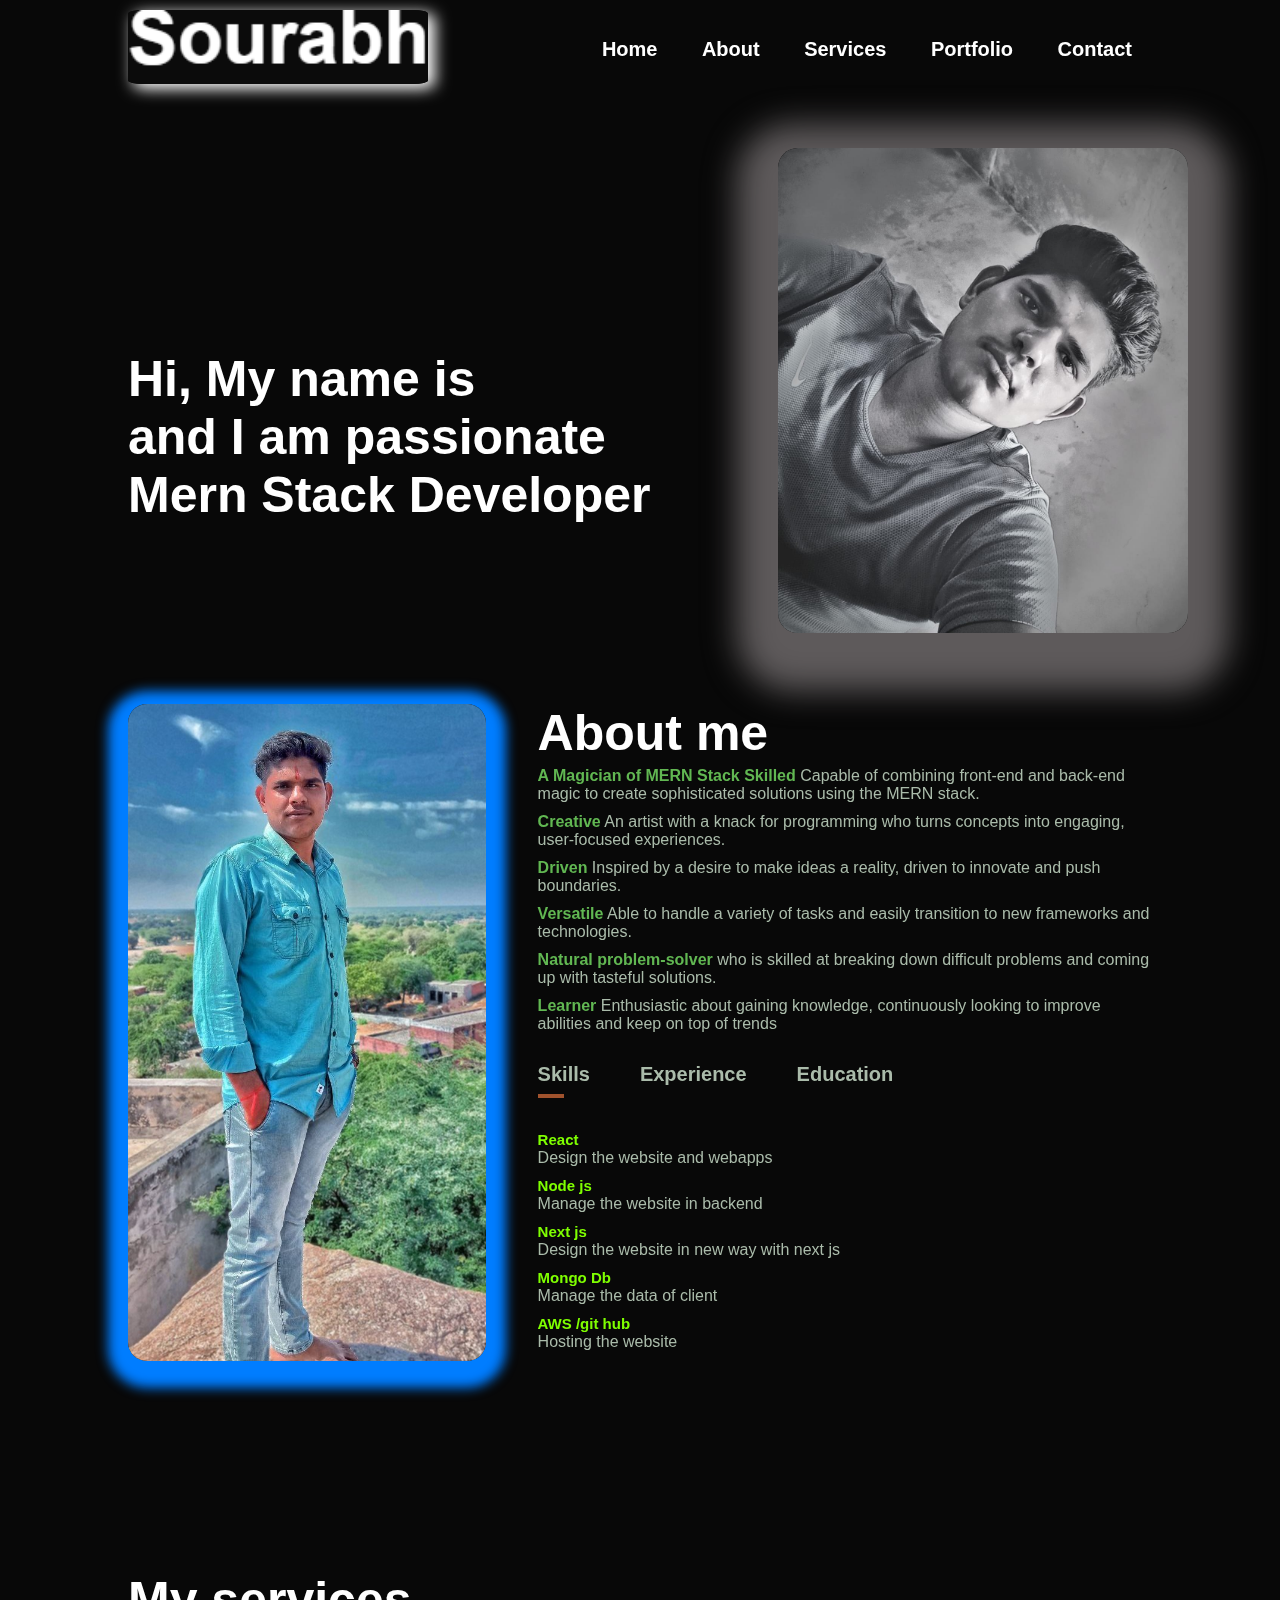
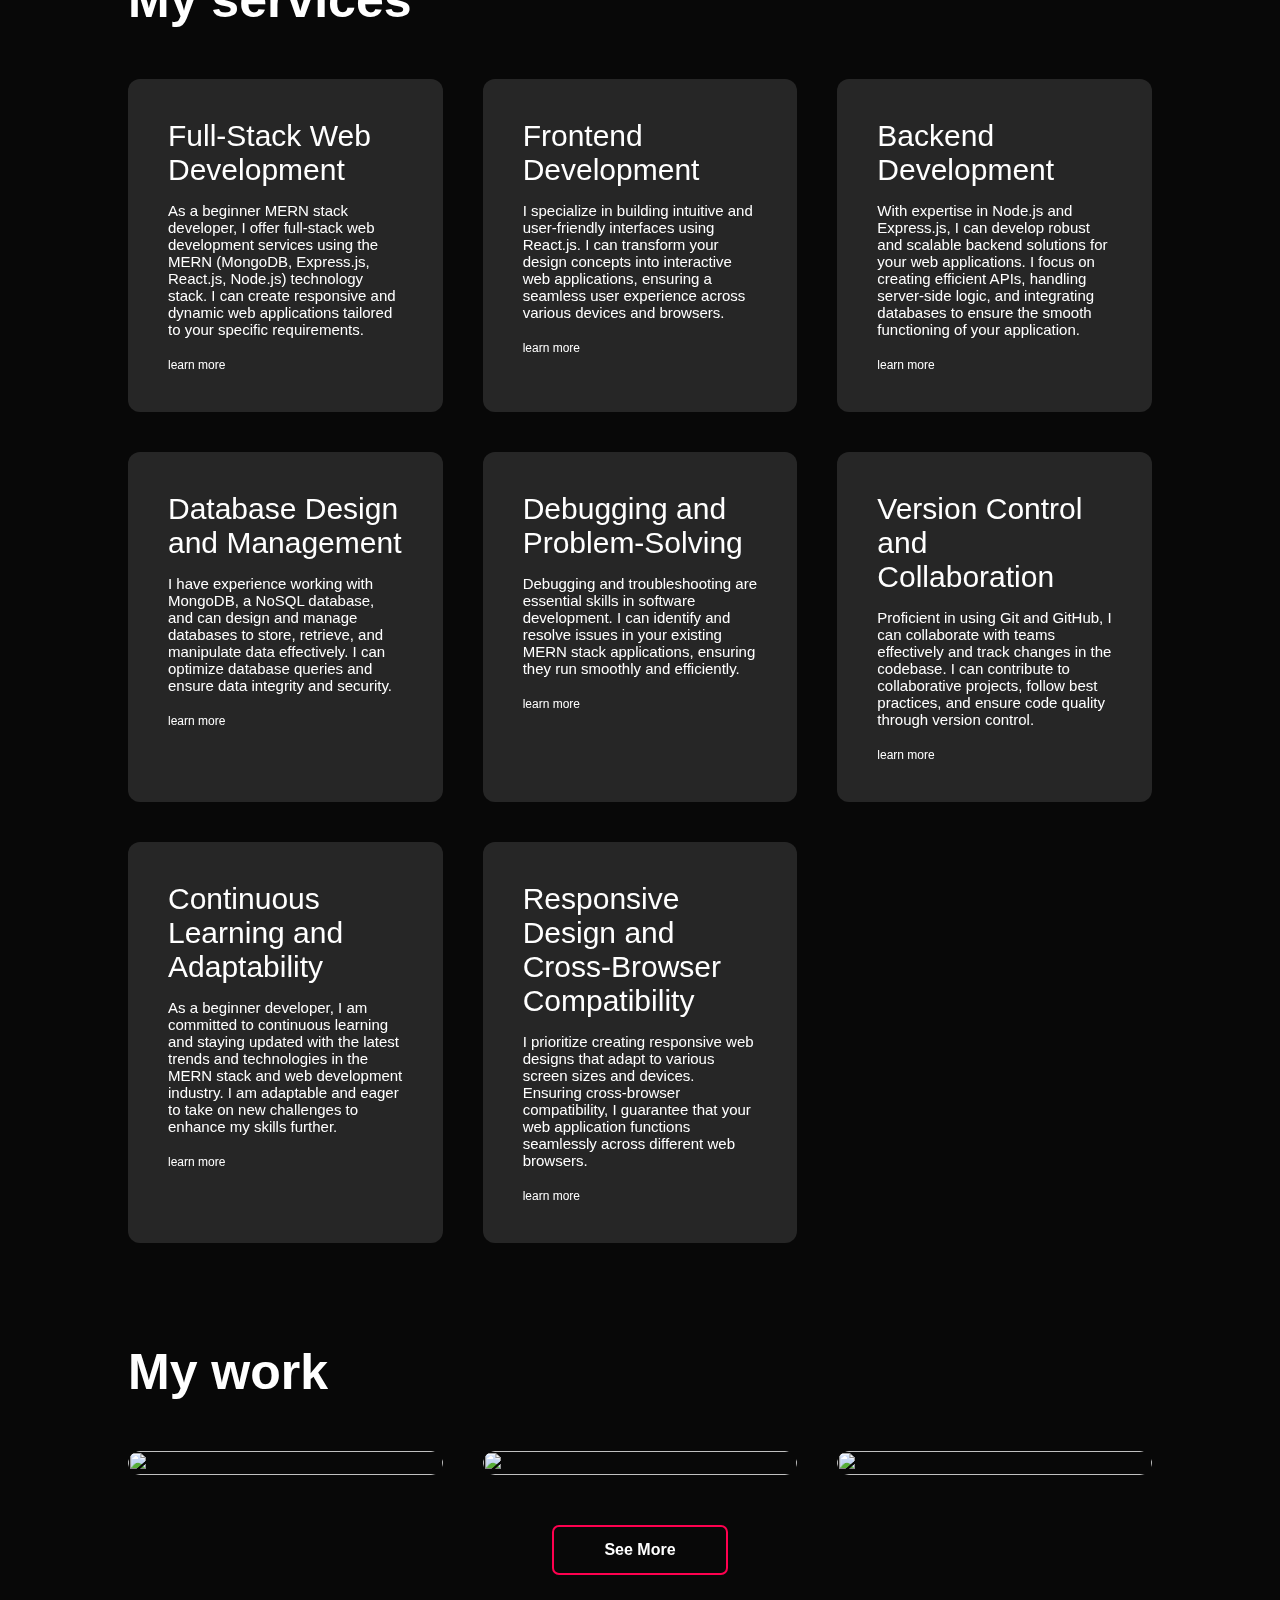
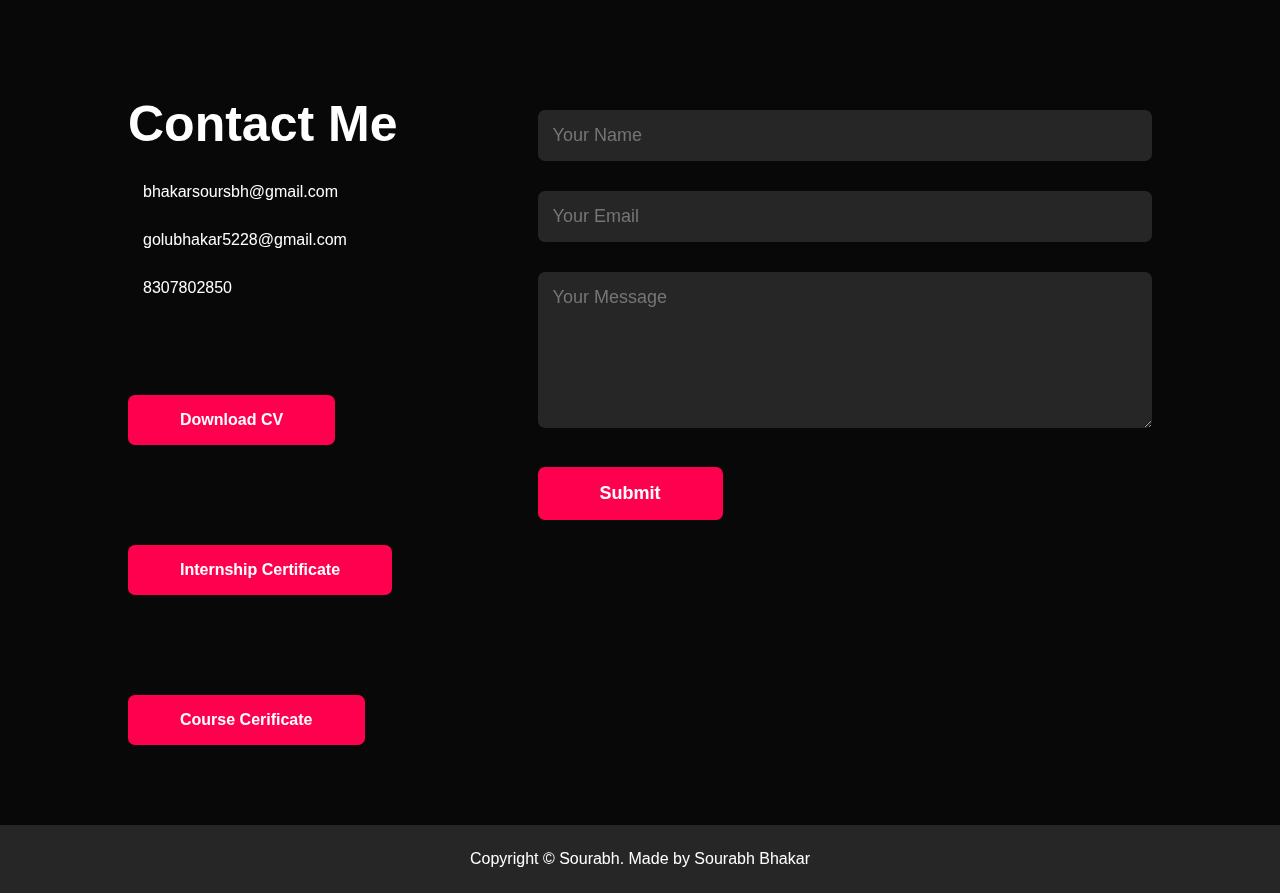
==== commit 276f4dfa: "Update index.html" ====
--- a/index.html
+++ b/index.html
@@ -104,10 +104,10 @@
           <div class="tab-contant" id="Education">
             <ul>
               <li>
-                <span>Persuing Degree</span><br />Bsc non medical
+                <span>Persuing Degree</span><br />Bsc Non Medical
               </li>
               <li>
-                <span>Mern stack course </span><br />Ducat Gurgoan
+                <span>Mern Stack Course </span><br />Ducat Gurgoan
               </li>
             </ul>
           </div>
@@ -283,7 +283,7 @@
           </div>
           <a href="SOURABH NEW.pdf" class="btn btn-2" download>Download CV</a>
           <a href="Intern.png" class="btn btn-2" download>Internship Certificate</a>
-          <a href="Sourabh_ (1).pdf" class="btn btn-2" download>Corse Cerificate</a>
+          <a href="Sourabh_ (1).pdf" class="btn btn-2" download>Course Cerificate</a>
         </div>
         <div class="contact-right">
           <form name="submit-to-google-sheet">
@@ -370,4 +370,4 @@
     });
 </script>
 
-</html>+</html>
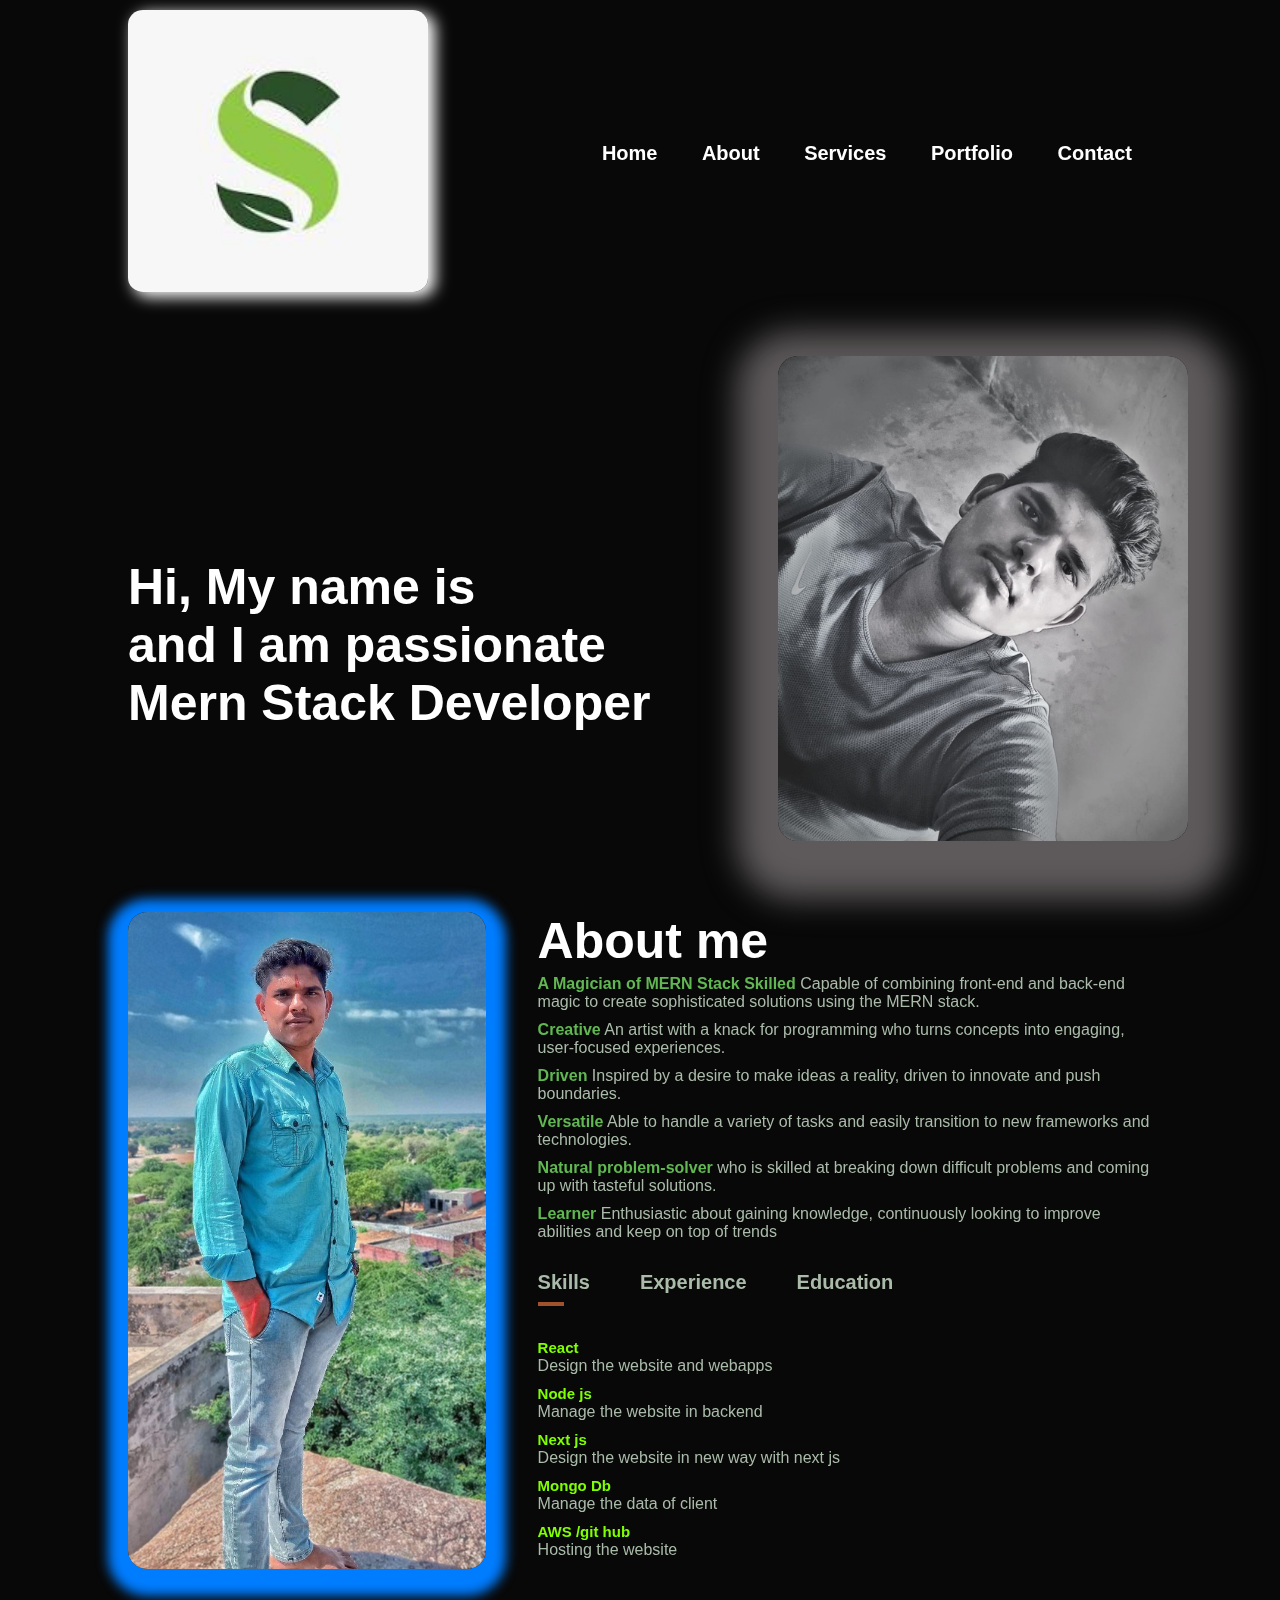
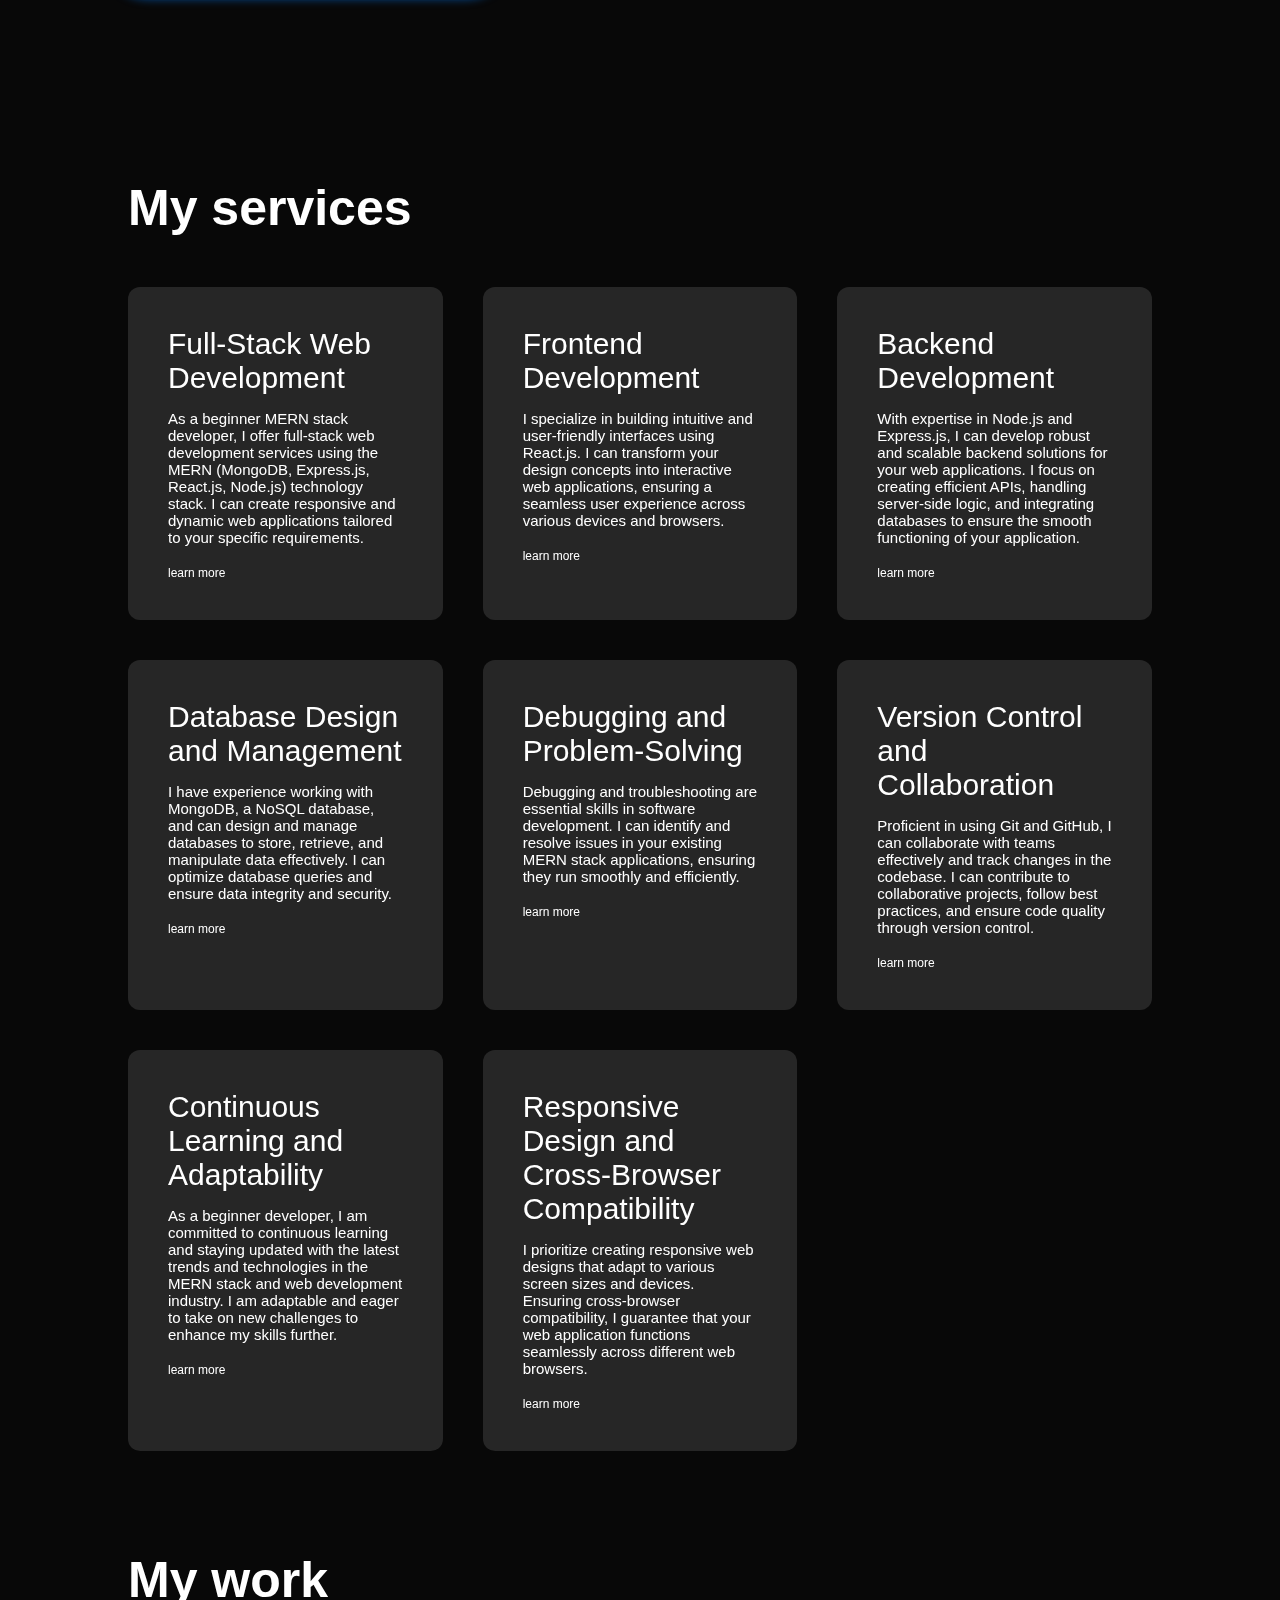
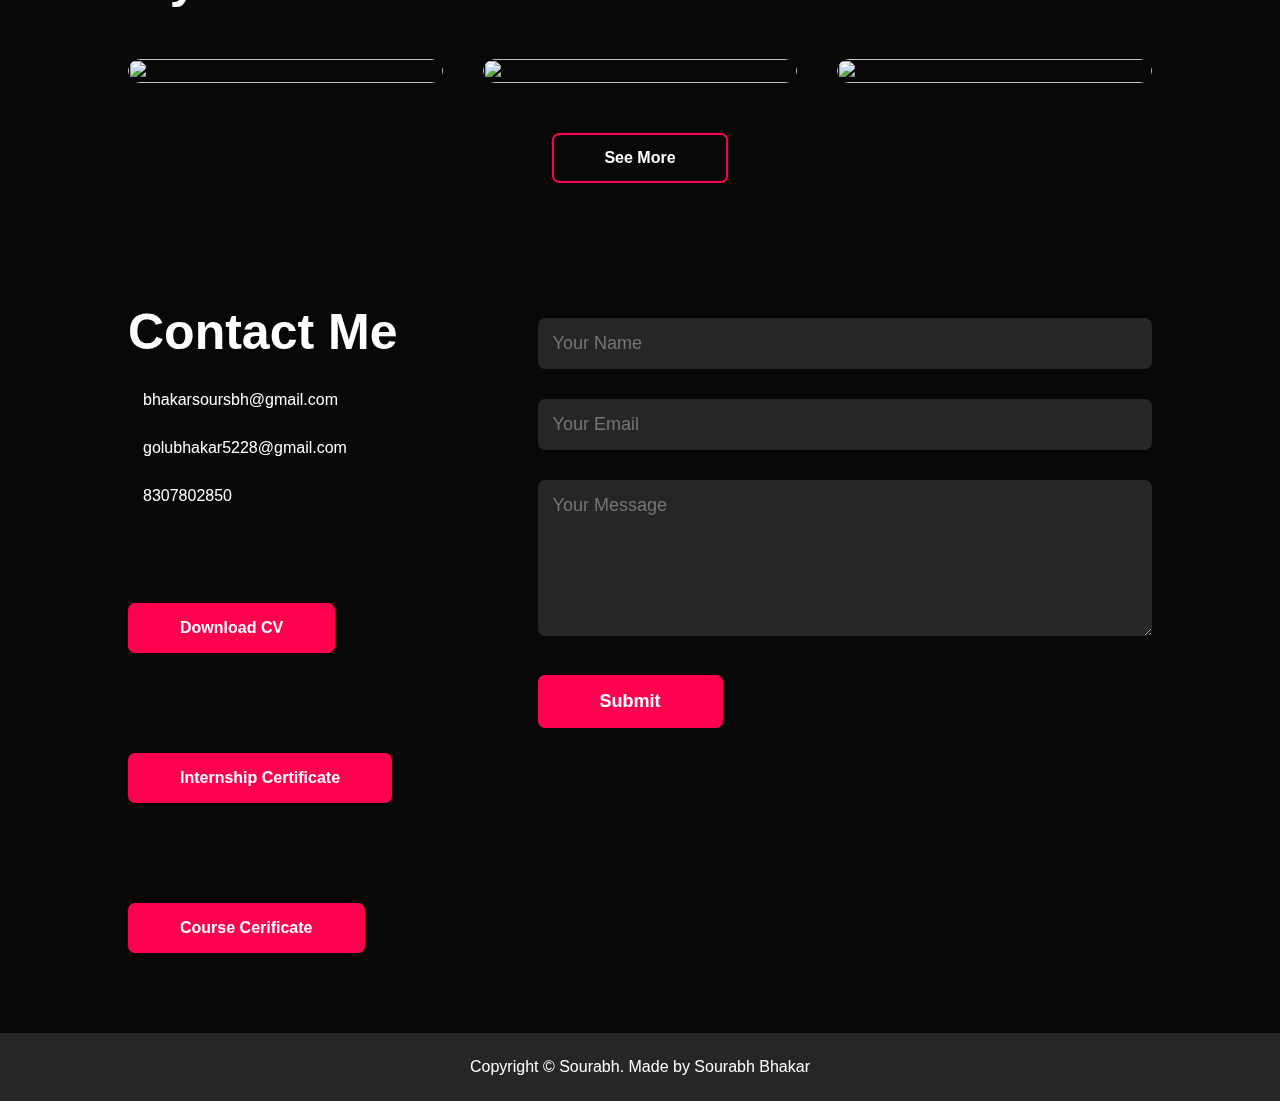
==== commit 27053a90: "new logo" ====
--- a/index.html
+++ b/index.html
@@ -15,7 +15,7 @@
     <div class="container">
       <nav>
         <a href="">
-          <img src="newlogo.png" alt="logo" class="logo" id="logo" onclick="reload" />
+          <img src="logo.jpeg" alt="logo" class="logo" id="logo" onclick="reload" />
         </a>
 
         <ul id="sidermenu">
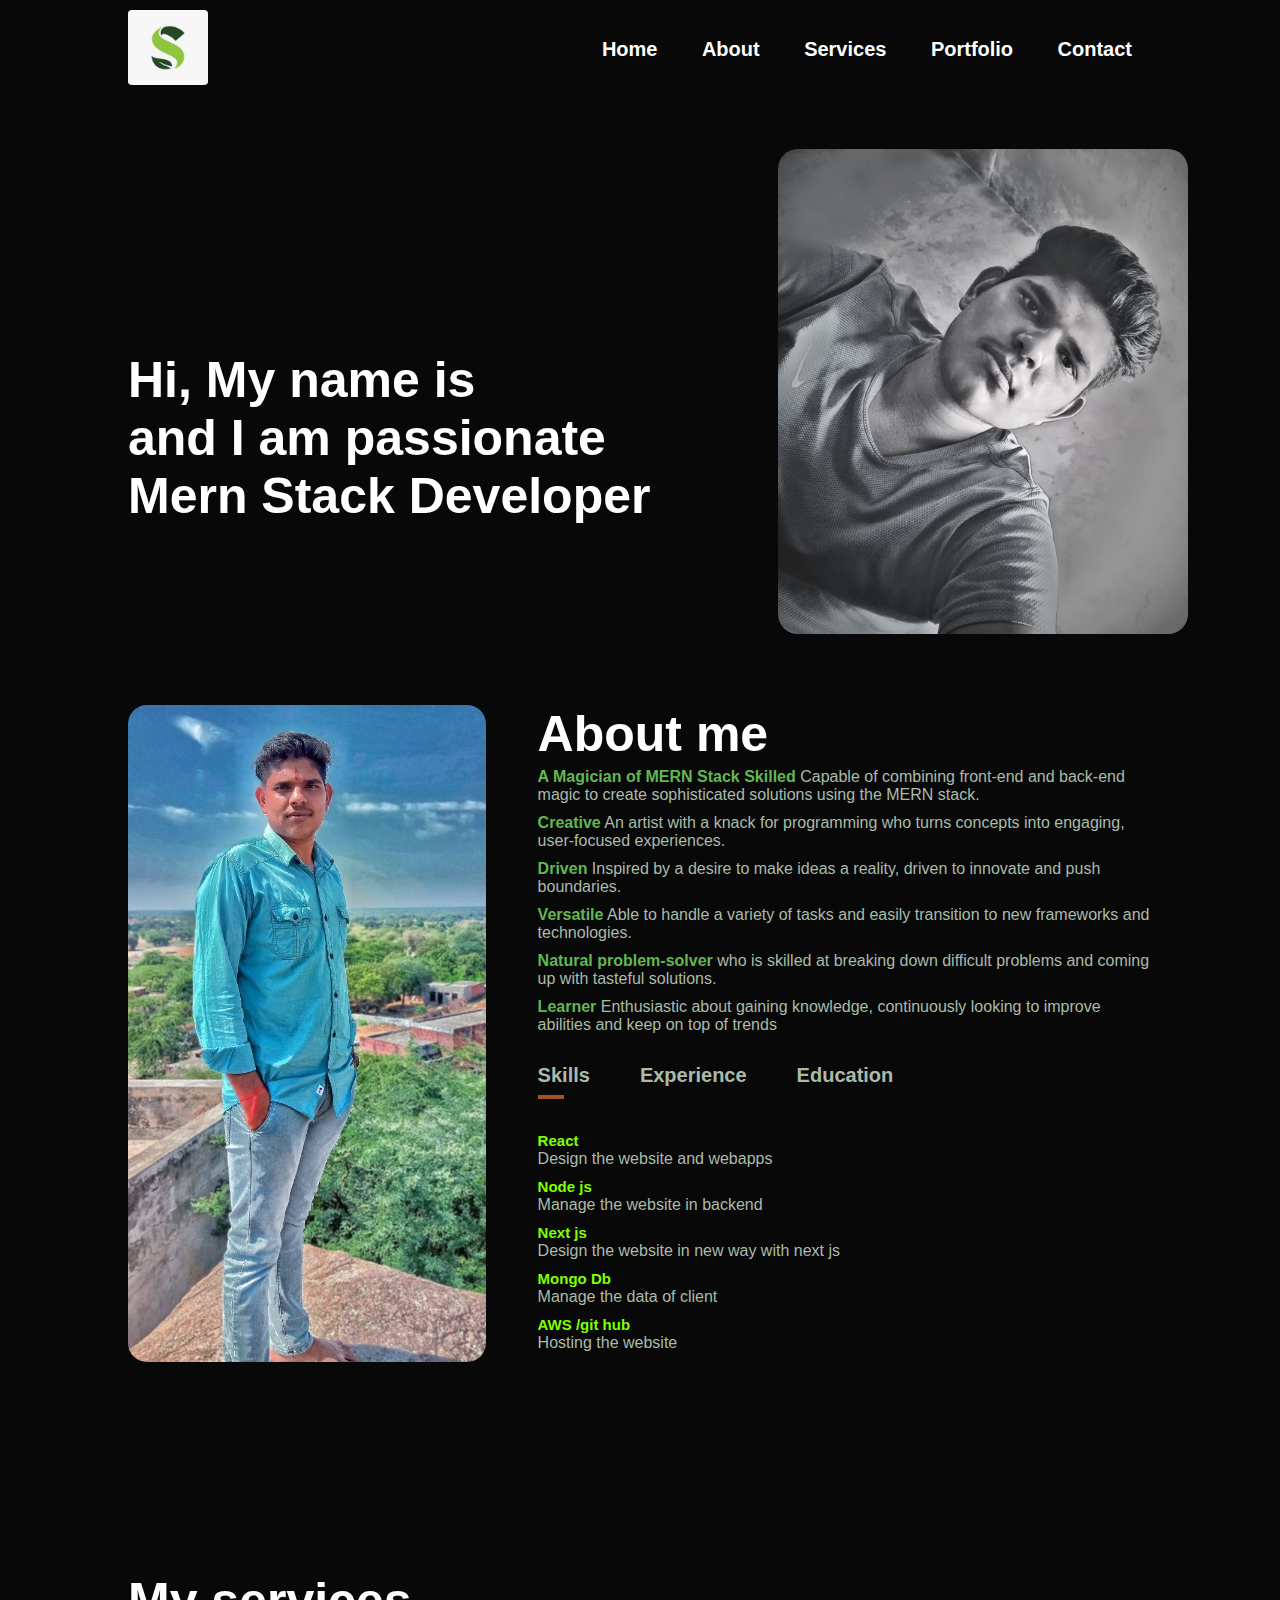
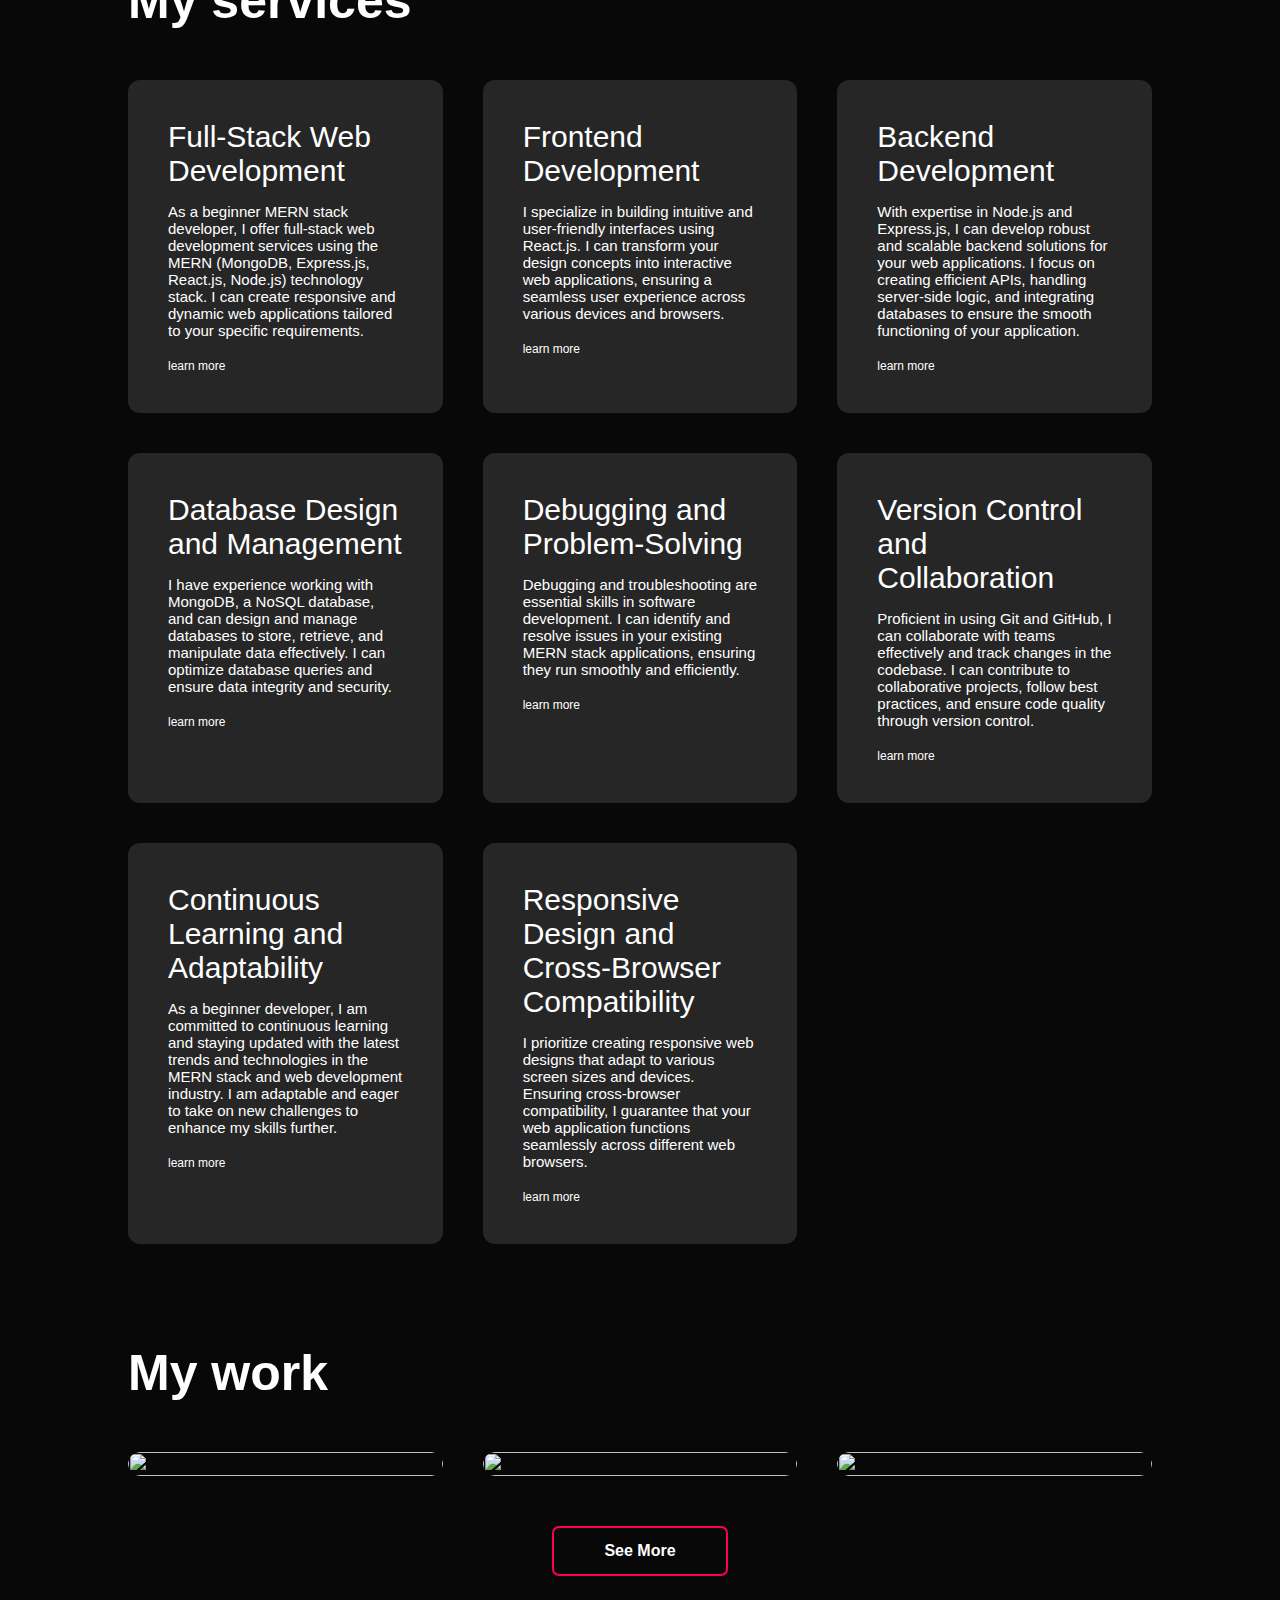
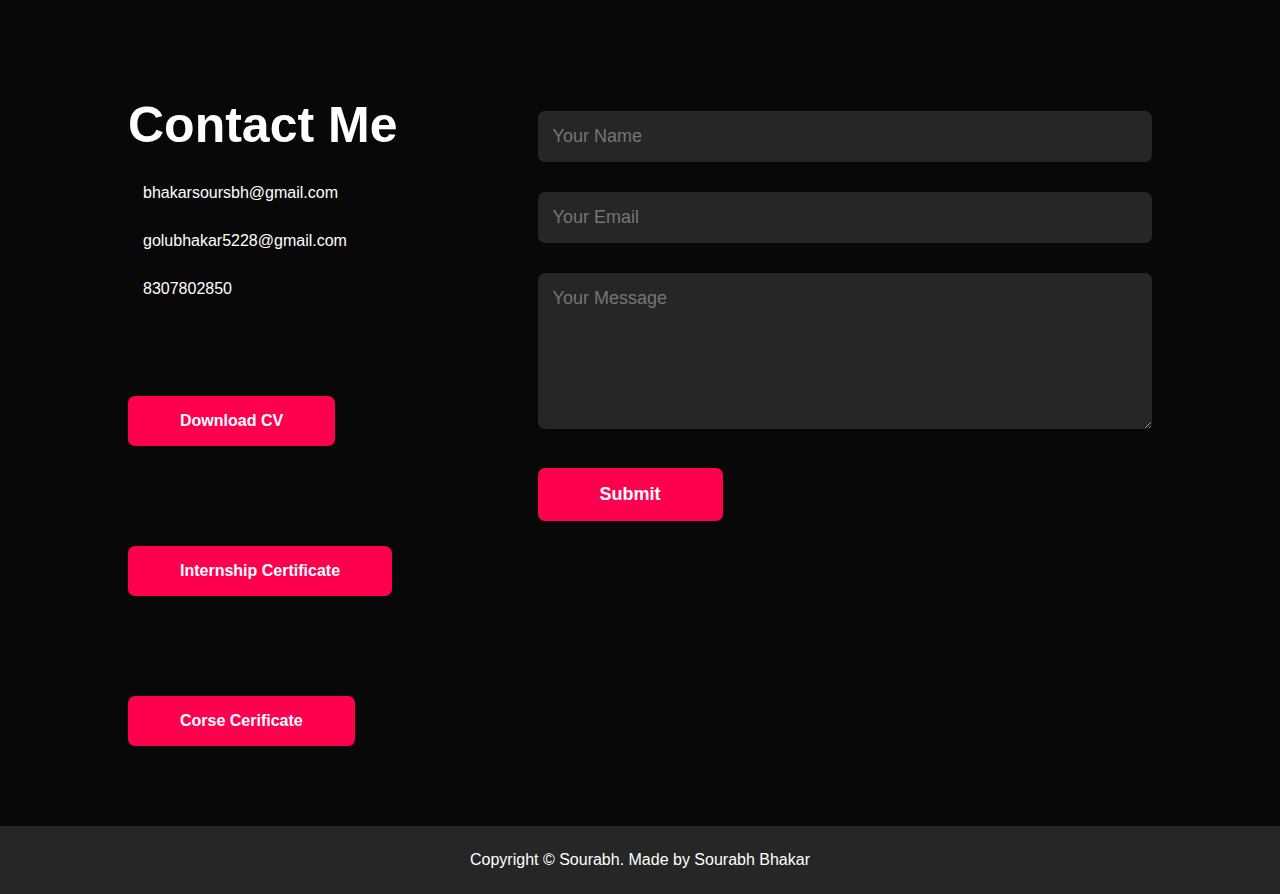
==== commit 7b9a3ad1: "new logo" ====
--- a/index.html
+++ b/index.html
@@ -99,15 +99,18 @@
               <li>
                 <span>Internship in </span><br />CODE IT SOLUTION HYDERABAD 3 Months
               </li>
+              <li>
+                <span>Certified by</span><br />Ducat institute Gurgoan 2024
+              </li>
             </ul>
           </div>
           <div class="tab-contant" id="Education">
             <ul>
               <li>
-                <span>Persuing Degree</span><br />Bsc Non Medical
+                <span>Persuing Degree</span><br />Bsc non medical
               </li>
               <li>
-                <span>Mern Stack Course </span><br />Ducat Gurgoan
+                <span>Mern stack course </span><br />Ducat Gurgoan
               </li>
             </ul>
           </div>
@@ -283,7 +286,7 @@
           </div>
           <a href="SOURABH NEW.pdf" class="btn btn-2" download>Download CV</a>
           <a href="Intern.png" class="btn btn-2" download>Internship Certificate</a>
-          <a href="Sourabh_ (1).pdf" class="btn btn-2" download>Course Cerificate</a>
+          <a href="Sourabh_ (1).pdf" class="btn btn-2" download>Corse Cerificate</a>
         </div>
         <div class="contact-right">
           <form name="submit-to-google-sheet">
@@ -370,4 +373,4 @@
     });
 </script>
 
-</html>
+</html>--- a/sourabh.css
+++ b/sourabh.css
@@ -18,7 +18,7 @@
   left: 650px;
   border-radius: 20px;
   margin-top: 60px;
-  box-shadow: 0px 17px 32px 41px #5e5a5b;
+  /* box-shadow: 0px 17px 32px 41px #5e5a5b; */
 }
 .container {
   padding: 10px 10%;
@@ -30,10 +30,10 @@
   flex-wrap: wrap;
 }
 .logo {
-  width: 300px;
-  mix-blend-mode: screen;
+  width: 80px;
+  /* mix-blend-mode: screen; */
   border-radius: 5%;
-  box-shadow: 6px 4px 15px 1px white;
+  /* box-shadow: 6px 4px 15px 1px white; */
 }
 nav ul li {
   display: inline-block;
@@ -96,7 +96,7 @@
   width: 100%;
   border-radius: 19px;
   height: -webkit-fill-available;
-  box-shadow: 0px 7px 12px 20px #007dff;
+  /* box-shadow: 0px 7px 12px 20px #007dff; */
 }
 .about-col-2 {
   flex-basis: 60%;
@@ -349,14 +349,14 @@
     left: 5px;
     border-radius: 20px;
     margin-top: 80px;
-    box-shadow: 0px 17px 32px 41px #5e5a5b;
+    /* box-shadow: 0px 17px 32px 41px #5e5a5b; */
   }
   .header-text h1 {
     margin-top: 70%;
     font-size: 40px;
   }
   .logo {
-    width: 200px;
+    width: 50px;
     margin-top: 13px;
   }
   nav .fas {
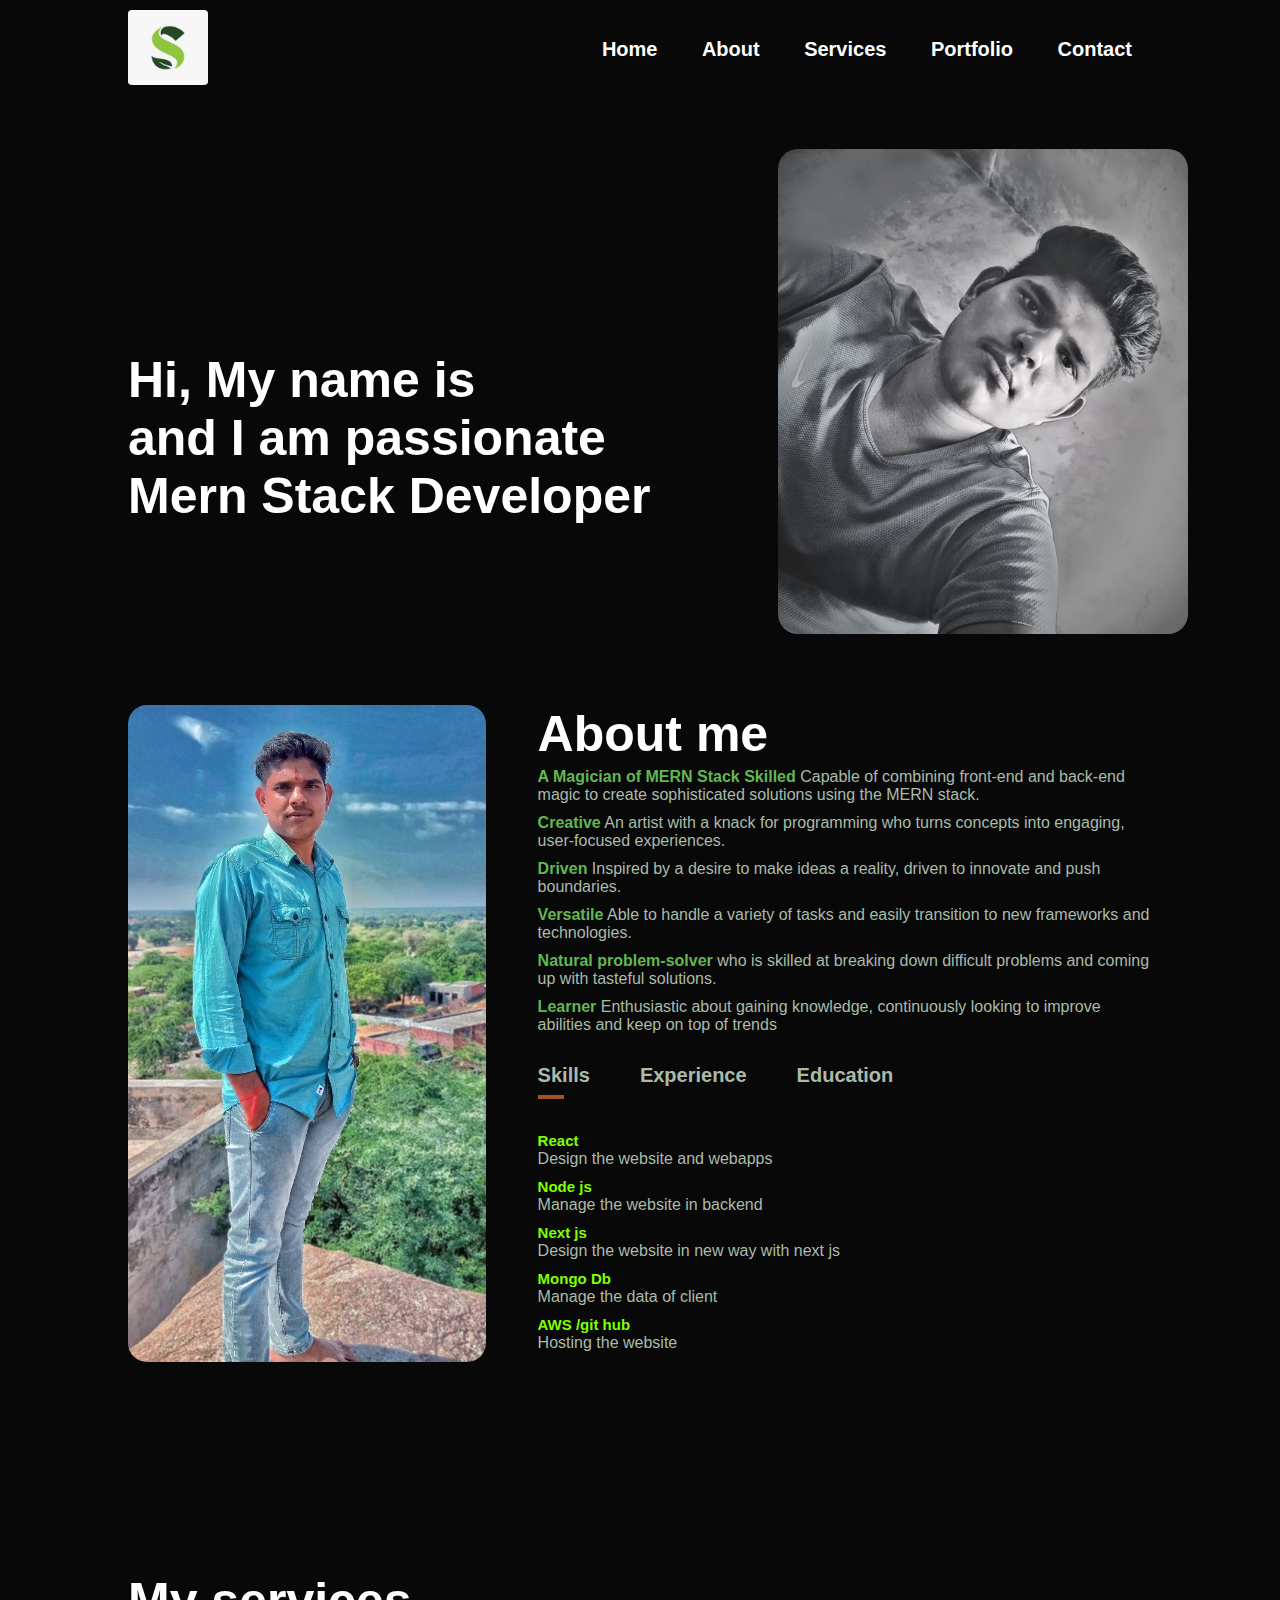
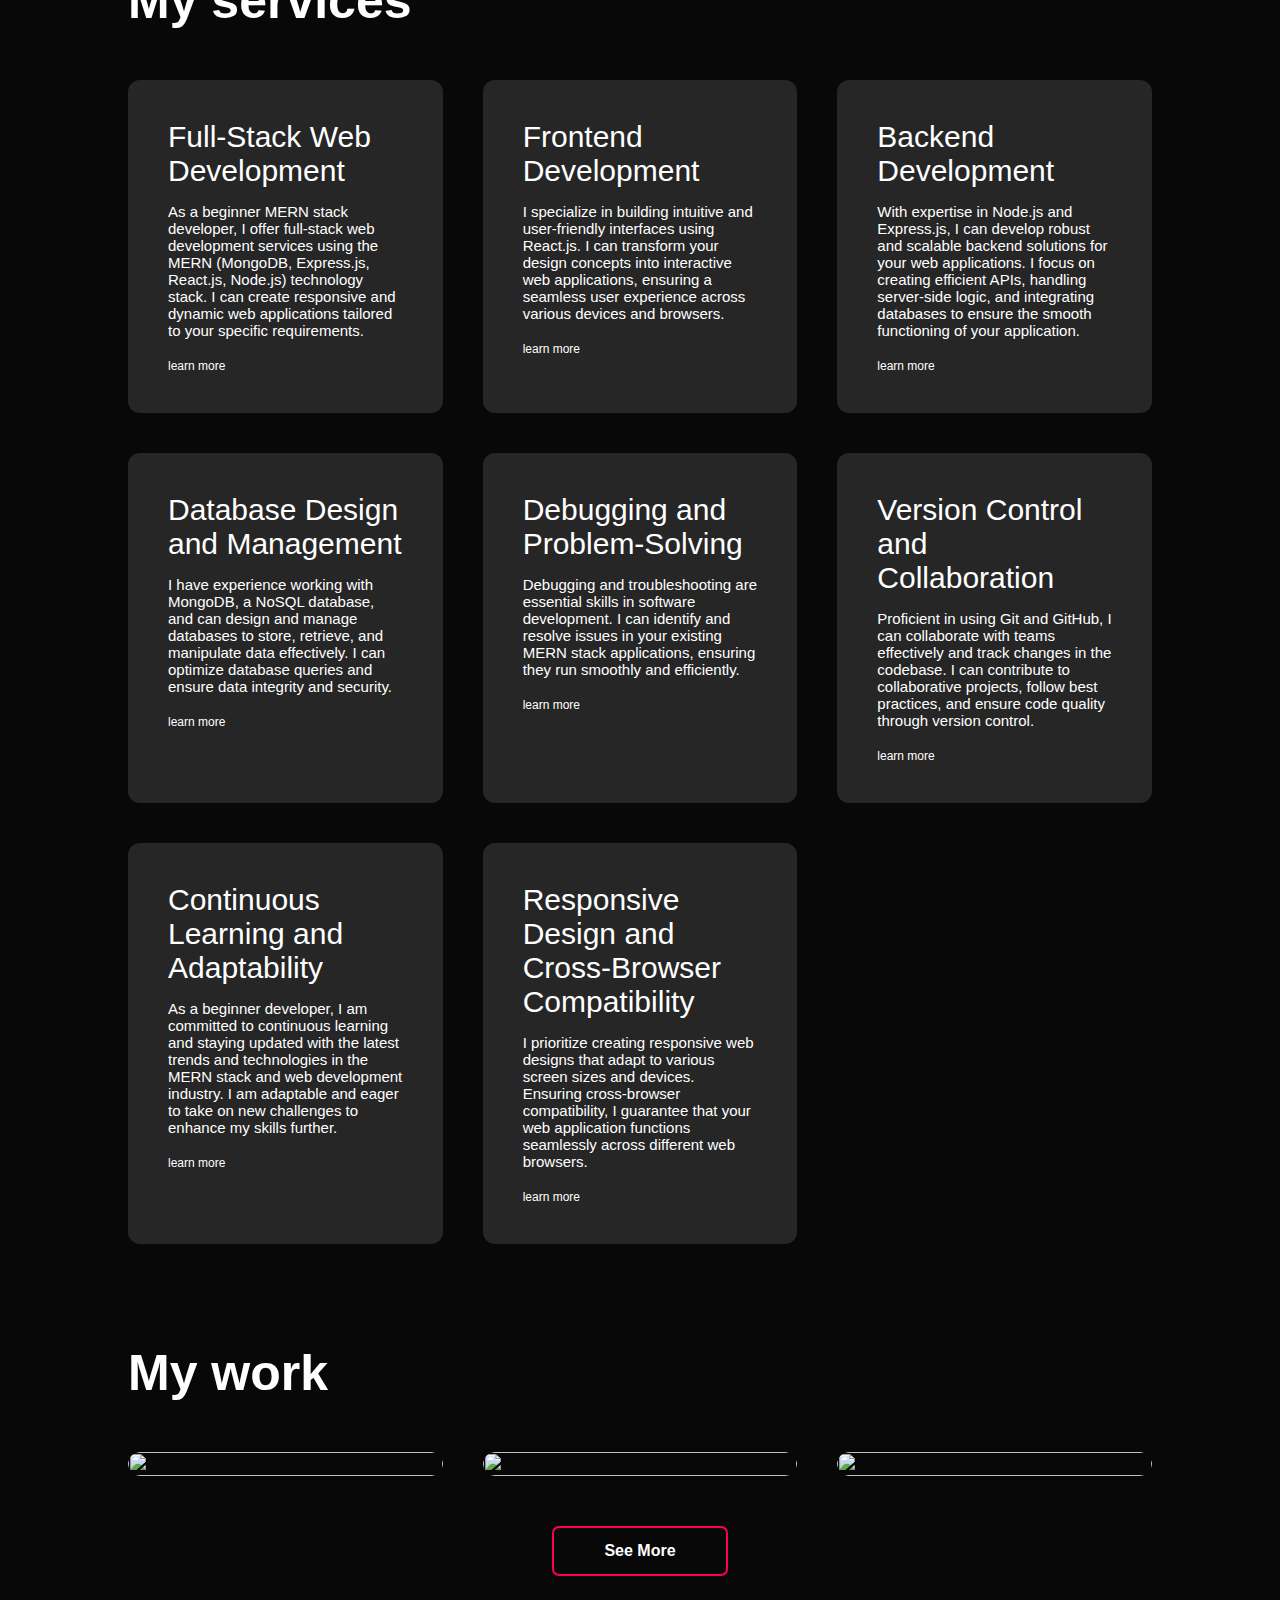
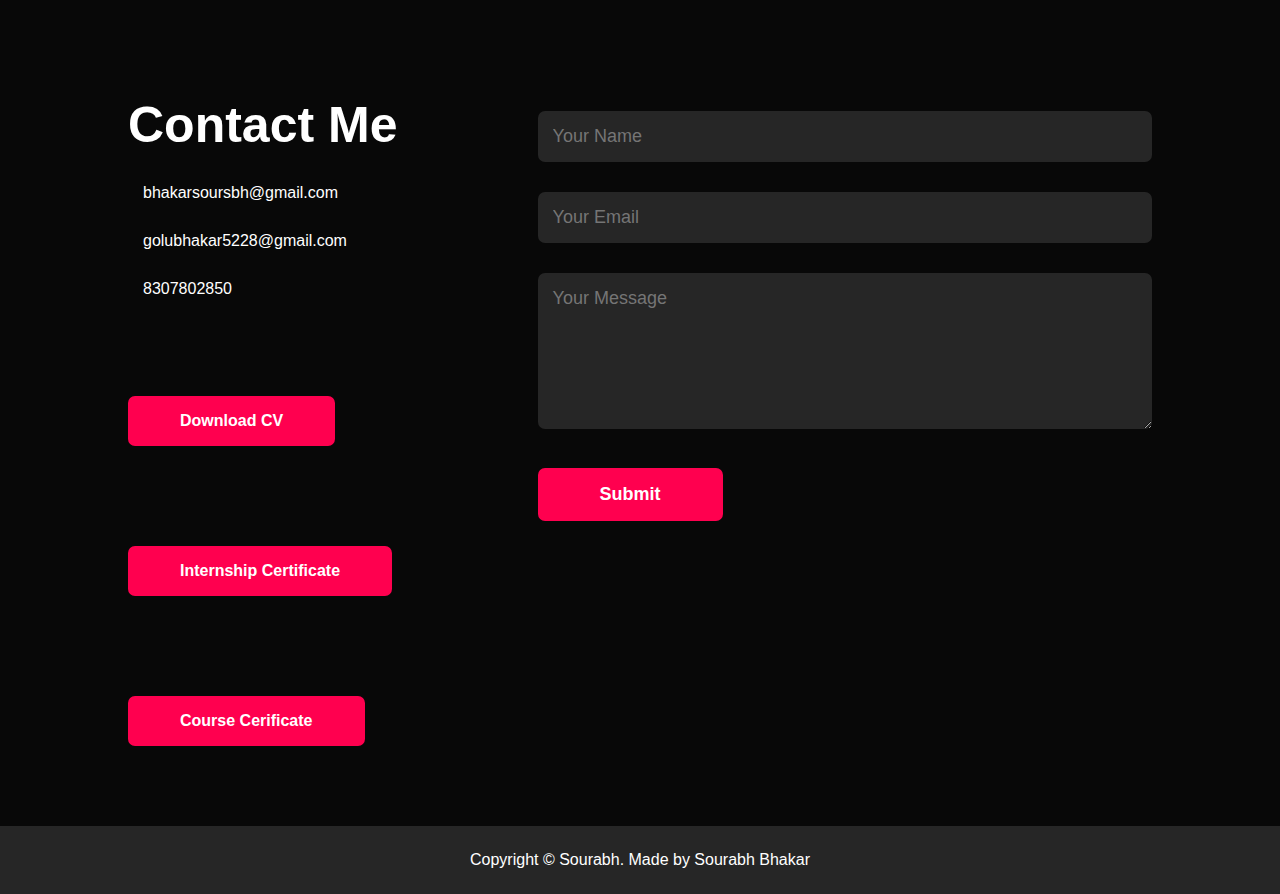
==== commit f8936340: "Update index.html" ====
--- a/index.html
+++ b/index.html
@@ -286,7 +286,7 @@
           </div>
           <a href="SOURABH NEW.pdf" class="btn btn-2" download>Download CV</a>
           <a href="Intern.png" class="btn btn-2" download>Internship Certificate</a>
-          <a href="Sourabh_ (1).pdf" class="btn btn-2" download>Corse Cerificate</a>
+          <a href="Sourabh_ (1).pdf" class="btn btn-2" download>Course Cerificate</a>
         </div>
         <div class="contact-right">
           <form name="submit-to-google-sheet">
@@ -373,4 +373,4 @@
     });
 </script>
 
-</html>+</html>
